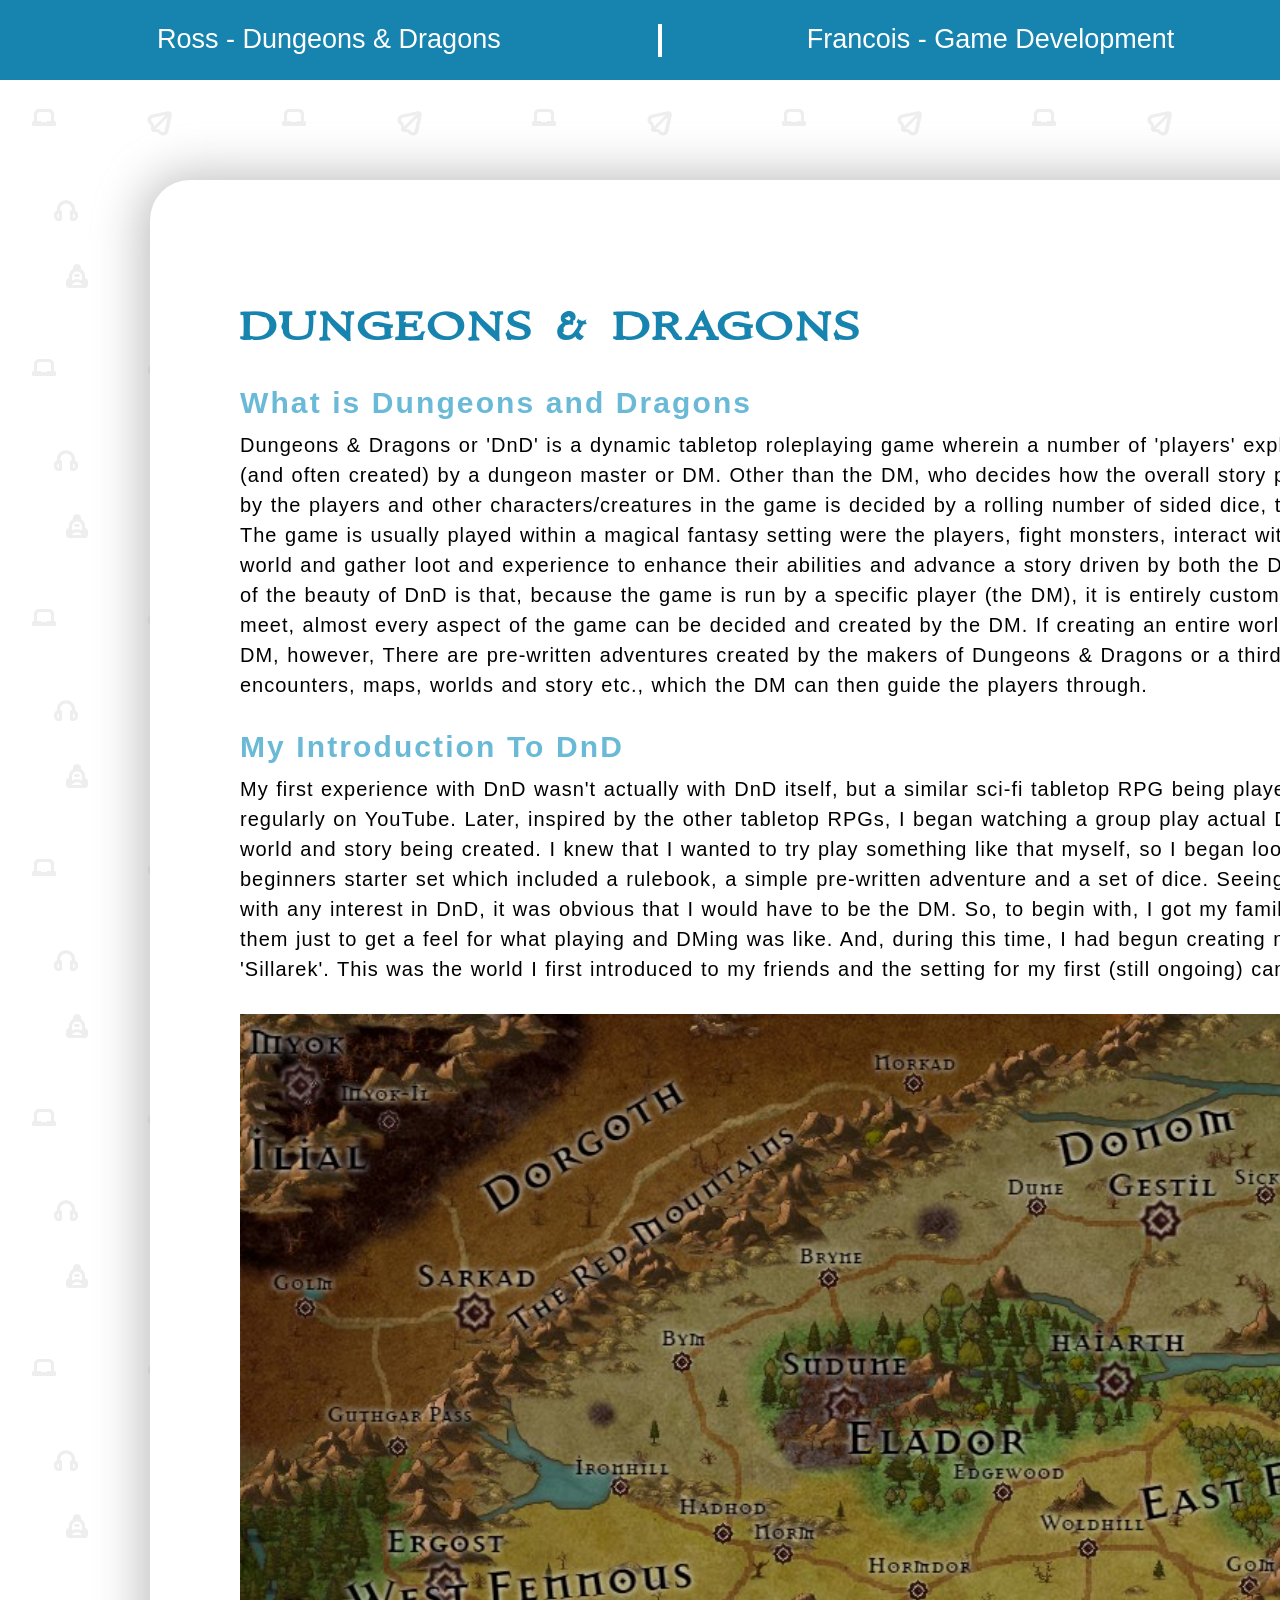
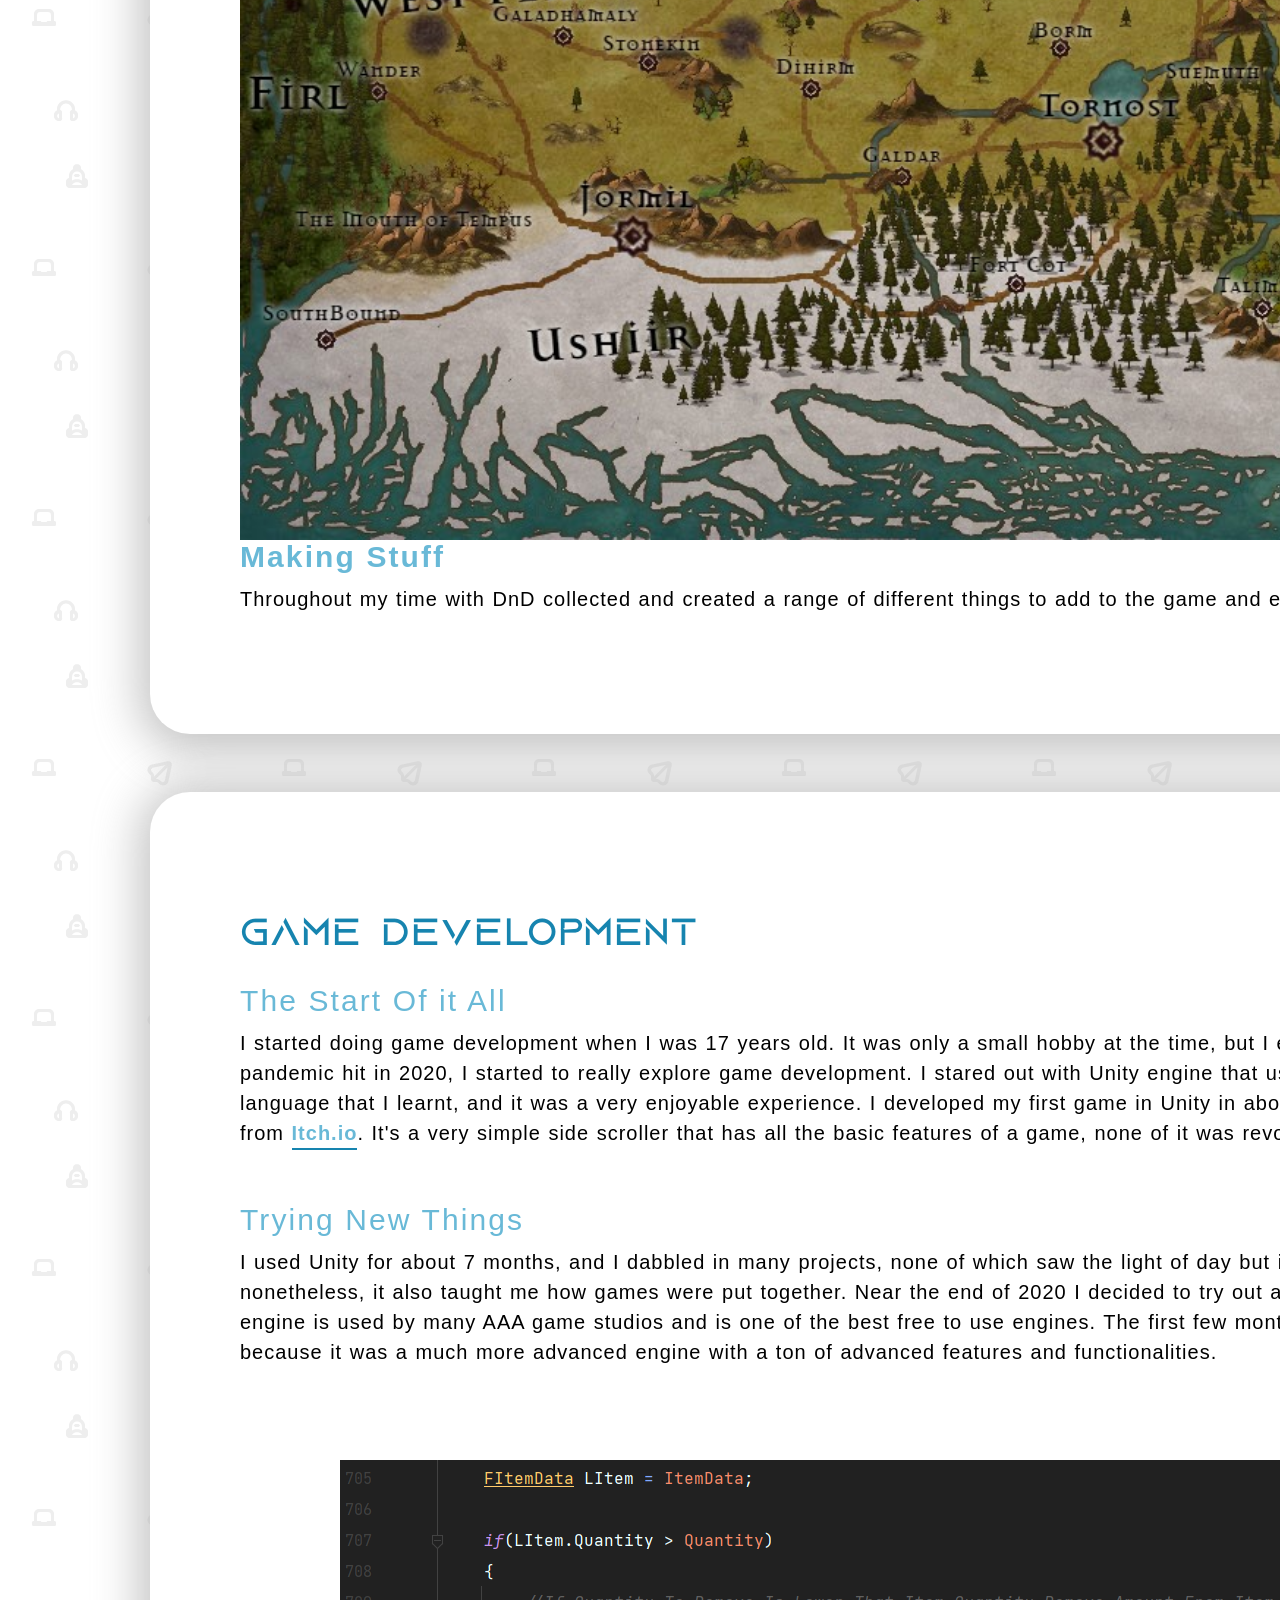
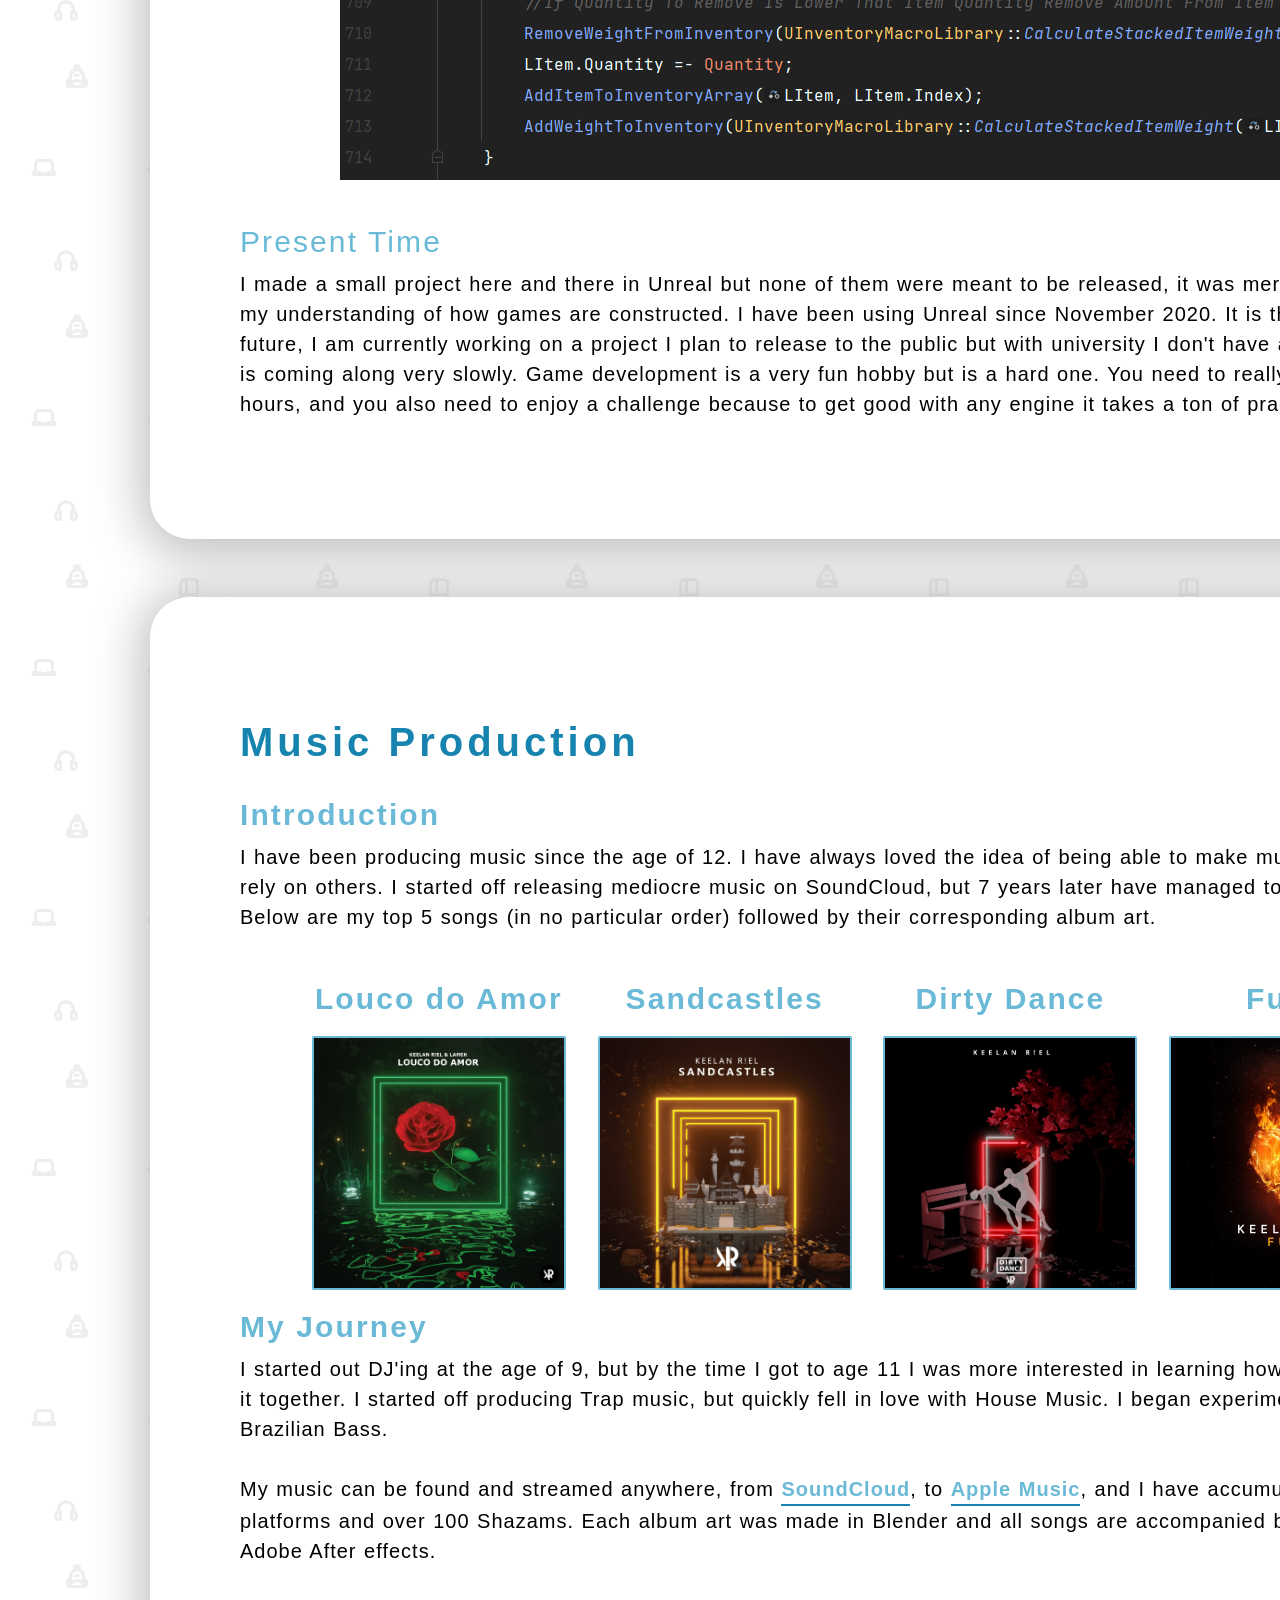
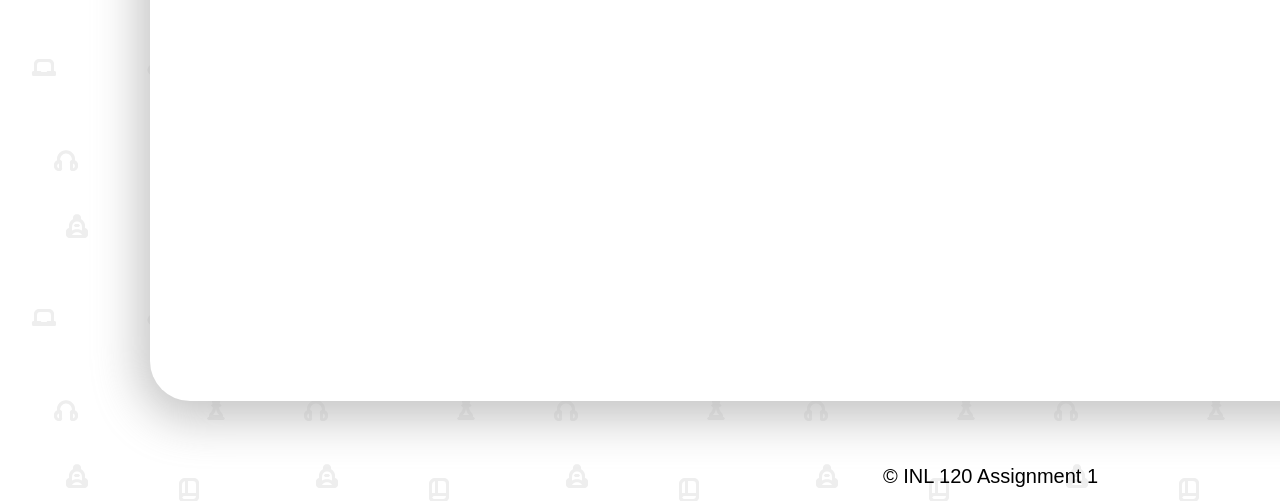
==== Assignement1/index.html @ 8ba4c822 "2021/09/15 Keelan Updates" ====
<!DOCTYPE html>
<html lang="en">
    <head>
        <meta charset="UTF-8">
        <title> - Keelan Matthews u21549967 - Francois Smith u21649988 - Ross Tordiffe u21533572 - </title>
        <meta name="viewport" content="width=device-width, initial-scale=1">
    </head>
    <body>
        <header>
            <nav>
                <ul>
                    <li><a href="#dnd">Ross - Dungeons & Dragons</a></li>
                    <li><a href="#game-development">Francois - Game Development</a></li>
                    <li><a href="#music-production">Keelan - Music Production</a></li>
                </ul>
            </nav>
        </header>
        <main>


            <!--
            <p>Include</p>
            <ul>
                <li>Tables</li>
                <li>Colour</li>
                <li>Lists (both ordered and unordered)</li>
                <li>Headings (Different sizes)</li>
                <li>Paragraphs/ breaks and horizontal ruless</li>
                <li>Special characters</li>
                <li>Background</li>
                <li>Any other HTML that was covered (e.g. metatags)</li>
            </ul>

            -->


            <!-- Ross Hobby -->
            <section id="dnd">
                <h1>DUNGEONS & DRAGONS</h1>
                <h2 class="dnd_sub">What is Dungeons and Dragons</h2>
                <p>
                    Dungeons & Dragons or 'DnD' is a dynamic tabletop roleplaying game wherein a number of 'players'
                    explore, battle and interact with a world narrated (and often created) by a dungeon master or DM.
                    Other than the DM, who decides how the overall story progresses, every use of skill or action
                    made by the players and other characters/creatures in the game is decided by a rolling number
                    of sided dice, the most common being 20-sided AKA a D20. The game is usually played within a
                    magical fantasy setting were the players, fight monsters, interact with NPCs
                    (Non-Player Characters), explore the world and gather loot and experience to enhance their
                    abilities and advance a story driven by both the DM's Narration and the player's decisions.
                    Part of the beauty of DnD is that, because the game is run by a specific player (the DM), it is
                    entirely customisable. The setting, the NPCs the characters meet, almost every aspect of the game
                    can be decided and created by the DM. If creating an entire world and campaign setting is too
                    much for the DM, however, There are pre-written adventures created by the makers of
                    Dungeons & Dragons or a third-party which will include NPCs, monster encounters, maps, worlds
                    and story etc., which the DM can then guide the players through.
                </p>

                <h2 class="dnd_sub">My Introduction To DnD</h2>

                <p>
                    My first experience with DnD wasn't actually with DnD itself, but a similar sci-fi tabletop RPG
                    being played by a group of people I used to watch regularly on YouTube. Later, inspired by the
                    other tabletop RPGs, I began watching a group play actual DnD and quickly became immersed in the
                    world and story being created. I knew that I wanted to try play something like that myself, so I
                    began looking up the rules of how to play and bought a beginners starter set which included a
                    rulebook, a simple pre-written adventure and a set of dice. Seeing as I was the only person I
                    knew at the time with any interest in DnD, it was obvious that I would have to be the DM. So, to
                    begin with, I got my family together and ran the starter adventure with them just to get a feel
                    for what playing and DMing was like. And, during this time, I had begun creating my very own
                    'homebrew' world which I dubbed 'Sillarek'. This was the world I first introduced to my friends
                    and the setting for my first (still ongoing) campaign.
                </p>

                <img src="media/SillarekWorld.jpg" alt="A map of my DnD campaign setting 'Sillarek'"/>

                <h2 class="dnd_sub">Making Stuff</h2>
                <!-- NO -->
                <p>
                    Throughout my time with DnD collected and created a range of different things to add to the
                    game and enhance the general experience at the table...
                </p>
            </section>

            <hr/>

            <!-- Francois Hobby -->
            <section id="game-development">
                <h1>GAME DEVELOPMENT</h1>
                <h2 class="devSubHeading">The Start Of it All</h2>
                <p>
                    I started doing game development when I was 17 years old. It was only a small hobby at the time,
                    but I enjoyed it nonetheless. When the global pandemic hit in 2020, I started to really explore
                    game development. I stared out with Unity engine that uses C#, this was my first mainstream
                    coding language that I learnt, and it was a very enjoyable experience. I developed my first
                    game in Unity in about 3 weeks. The game can be downloaded
                    from <a href="https://starsoft-studios.itch.io/emberlast">Itch.io</a>.
                    It's a very simple side scroller that has all the basic features of a game, none of it was
                    revolutionary, but it was still my game.
                </p>

                <br/>

                <h2 class="devSubHeading">Trying New Things</h2>
                <p>
                    I used Unity for about 7 months, and I dabbled in many projects, none of which saw the light of
                    day but it was an amazing learning experience nonetheless, it also taught me how games were put
                    together. Near the end of 2020 I decided to try out another game engine, Unreal Engine. This
                    engine is used by many AAA game studios and is one of the best free to use engines. The first
                    few months of using Unreal was very daunting because it was a much more advanced engine with
                    a ton of advanced features and functionalities.
                </p>

                <br/>

                <div class="gameDevImg">
                    <img class="gameDevImg" src="media/CodeSnippet.PNG" alt="Snippet of code from my game">
                </div>

                <h2 class="devSubHeading">Present Time</h2>
                <p>
                    I made a small project here and there in Unreal but none of them were meant to be released, it
                    was merely to teach myself the engine and to expand my understanding of how games are constructed.
                    I have been using Unreal since November 2020. It is the engine I plan on using in the foreseeable
                    future, I am currently working on a project I plan to release to the public but with university
                    I don't have a lot of free time to work on it so development is coming along very slowly. Game
                    development is a very fun hobby but is a hard one. You need to really enjoy sitting in front of a
                    computer for long hours, and you also need to enjoy a challenge because to get good with any
                    engine it takes a ton of practice and trail and error.
                </p>
            </section>

            <hr/>

            <!-- Keelan Hobby -->
            <section id="music-production">
                <h1 >Music Production</h1>
                <h2>Introduction</h2>
                <p>
                    I have been producing music since the age of 12. I have always loved the idea of being able to
                    make music that sounds good to me and not have to rely on others. I started off releasing mediocre
                    music on SoundCloud, but 7 years later have managed to get my songs onto all streaming platforms.
                    Below are my top 5 songs (in no particular order) followed by their corresponding album art.
                </p>
                <ol class="flex" id="song-releases">
                    <li class="center">
                        <h2>Louco do Amor</h2>
                        <img src="media/LoucoDoAmor.png" alt="Louco do Amor song release"></li>
                    <li class="center">
                        <h2>Sandcastles</h2>
                        <img src="media/Sandcastles.png" alt="Sandcastles song release"></li>
                    <li class="center">
                        <h2>Dirty Dance</h2>
                        <img src="media/DirtyDance.png" alt="Dirty Dance song release"></li>
                    <li class="center">
                        <h2>Fuego</h2>
                        <img src="media/Feugo.png" alt="Feugo song release"></li>
                    <li class="center">
                        <h2>Never Hurt you</h2>
                        <img src="media/NeverHurtYou.png" alt="Never Hurt you song release"></li>
                </ol>
                <h2>My Journey</h2>
                <p>
                    I started out DJ'ing at the age of 9, but by the time I got to age 11 I was more interested in
                    learning how to make music itself, rather than just mixixng it together. I started off producing
                    Trap music, but quickly fell in love with House Music. I began experimenting with all kinds of
                    genres and settled on Brazilian Bass.<br><br><!--Page Breaks-->
                    My music can be found and streamed anywhere, from <a href="https://soundcloud.com/keelanriel" target="_blank">SoundCloud</a>,
                    to <a href="tinyurl.com/keelanrielapplemusic" target="_blank">Apple Music</a>, and I have accumulated
                    over 70 000 streams across all platforms and over 100 Shazams. Each album art was made in Blender
                    and all songs are accompanied by an audio visualiser on YouTube, made in Adobe After effects.
                </p>
                <div class="flex">
                    <iframe width="560" height="315" src="https://www.youtube.com/embed/aCytgeRjDxI" title="YouTube video player"
                            frameborder="0" allow="accelerometer; autoplay; clipboard-write; encrypted-media;
                            gyroscope; picture-in-picture" allowfullscreen></iframe>
                    <iframe width="560" height="315" src="https://www.youtube.com/embed/N4_FNvfTbDM" title="YouTube video player"
                            frameborder="0" allow="accelerometer; autoplay; clipboard-write; encrypted-media;
                            gyroscope; picture-in-picture" allowfullscreen></iframe>
                </div>
            </section>
        </main>
        <footer>
            &copy INL 120 Assignment 1 <!--Special character-->
        </footer>
    </body>
    <style>
        /*=====html=Default=====*/
        :root {
            --primary-color: #1684af;
            --lighter-color: #69b9d7;
        }
        html {
            font-size: 20px;
        }
        /*=====Fonts=====*/
        @font-face {
            font-family: Aquire;
            src: url("fonts/AquireLight.otf");
        }
        @font-face {
            font-family: Immortal;
            src: url("fonts/IMMORTAL.ttf");
        }

        /*====Text=Styling====*/
        html {
            font-family: Bahnschrift, sans-serif;
            font-weight: 300;
            scroll-behavior: smooth;
        }

        h1 {
            font-size: 2em;
            letter-spacing: 0.1em;
            color: var(--primary-color);
        }

        h2 {
            letter-spacing: 0.07em;
            margin:0;
            color: var(--lighter-color);
        }

        .dnd_sub {
            font-family: "High Tower Text", sans-serif;
        }

        .devSubHeading{
            font-family: "Microsoft PhagsPa", sans-serif;
            font-weight: 400;
        }

        p {
            letter-spacing: 0.05em;
            word-spacing: 0.05em;
            line-height: 1.5;
        }

        #game-development h1{
            font-family: Aquire, sans-serif;
        }

        #dnd h1{
            font-family: Immortal, sans-serif;
            font-weight: bold;
        }


        /*===Header=&=Nav===*/
        header{
            grid-column: 1/4;
            grid-row: 0/1;
            display: grid;
            align-items: center;
            background-color: var(--primary-color);
            z-index: 1;
        }

        header nav ul{
            display: flex;
            padding: 0;
        }

        header nav ul li{
            font-size: 1.35em;
            list-style: none;
            flex: 1;
            text-align: center;
            border-right:solid 2px white;
            border-left:solid 2px white;
        }


        header li:nth-child(1){
            border-left:none;
        }
        header li:nth-child(3){
            border-right:none;
        }

        header nav ul li a{
            text-decoration: none;
            color: white;
            font-weight: 400;
        }

        header nav ul li a:hover{
            color: white;
        }

        /*===Body=&=Main===*/
        body{
            display: grid;
            grid-template-columns: 150px auto 150px;
            grid-template-rows: 80px auto 50px;
            margin: 0;
            padding: 0;
            background-image: url("media/portfolio-background.png");
            background-repeat: repeat;
        }

        main{
            grid-column: 2/3;
            grid-row: 2/3;
            margin-top: 100px;
        }

        #song-releases img {
            width: 250px;
            margin-top: 20px;
            border: 2px solid var(--lighter-color);
            border-radius: 2px;
        }

        .gameDevImg{
            border-radius: 20px;
            padding: 20px 50px;
        }

        hr{
            height: 8px;
            margin: 0;
            border: none;
        }

        a {
            display: inline-block;
            color: var(--lighter-color);
            font-weight: bold;
            text-decoration: none;
            border-bottom: 2px solid var(--primary-color);
        }

        iframe {
            border-radius: 20px;
        }

        /*===Utility Classes===*/
        .flex {
            display: flex;
            justify-content: space-evenly;
        }

        .center {
            display: flex;
            flex-direction: column;
            align-items: center;
        }
        /*===Section===*/
        section {
            display: flex;
            flex-direction: column;
            padding:0 74px;
            background-color: white;
            border-radius: 40px;
            box-shadow: 2px 5px 46px 13px rgba(176,176,176,0.75);
            -webkit-box-shadow: 2px 5px 46px 13px rgba(176,176,176,0.75);
            -moz-box-shadow: 2px 5px 46px 13px rgba(176,176,176,0.75);
            margin-bottom: 50px;
            padding: 90px;
        }

        p {
            margin:0;
            padding:10px 0 30px 0;
        }

        /*===Footer===*/
        footer{
            grid-column: 1/4;
            grid-row: 3/4;
            display: flex;
            justify-content: center;
            align-items: center;
        }
    </style>
</html>
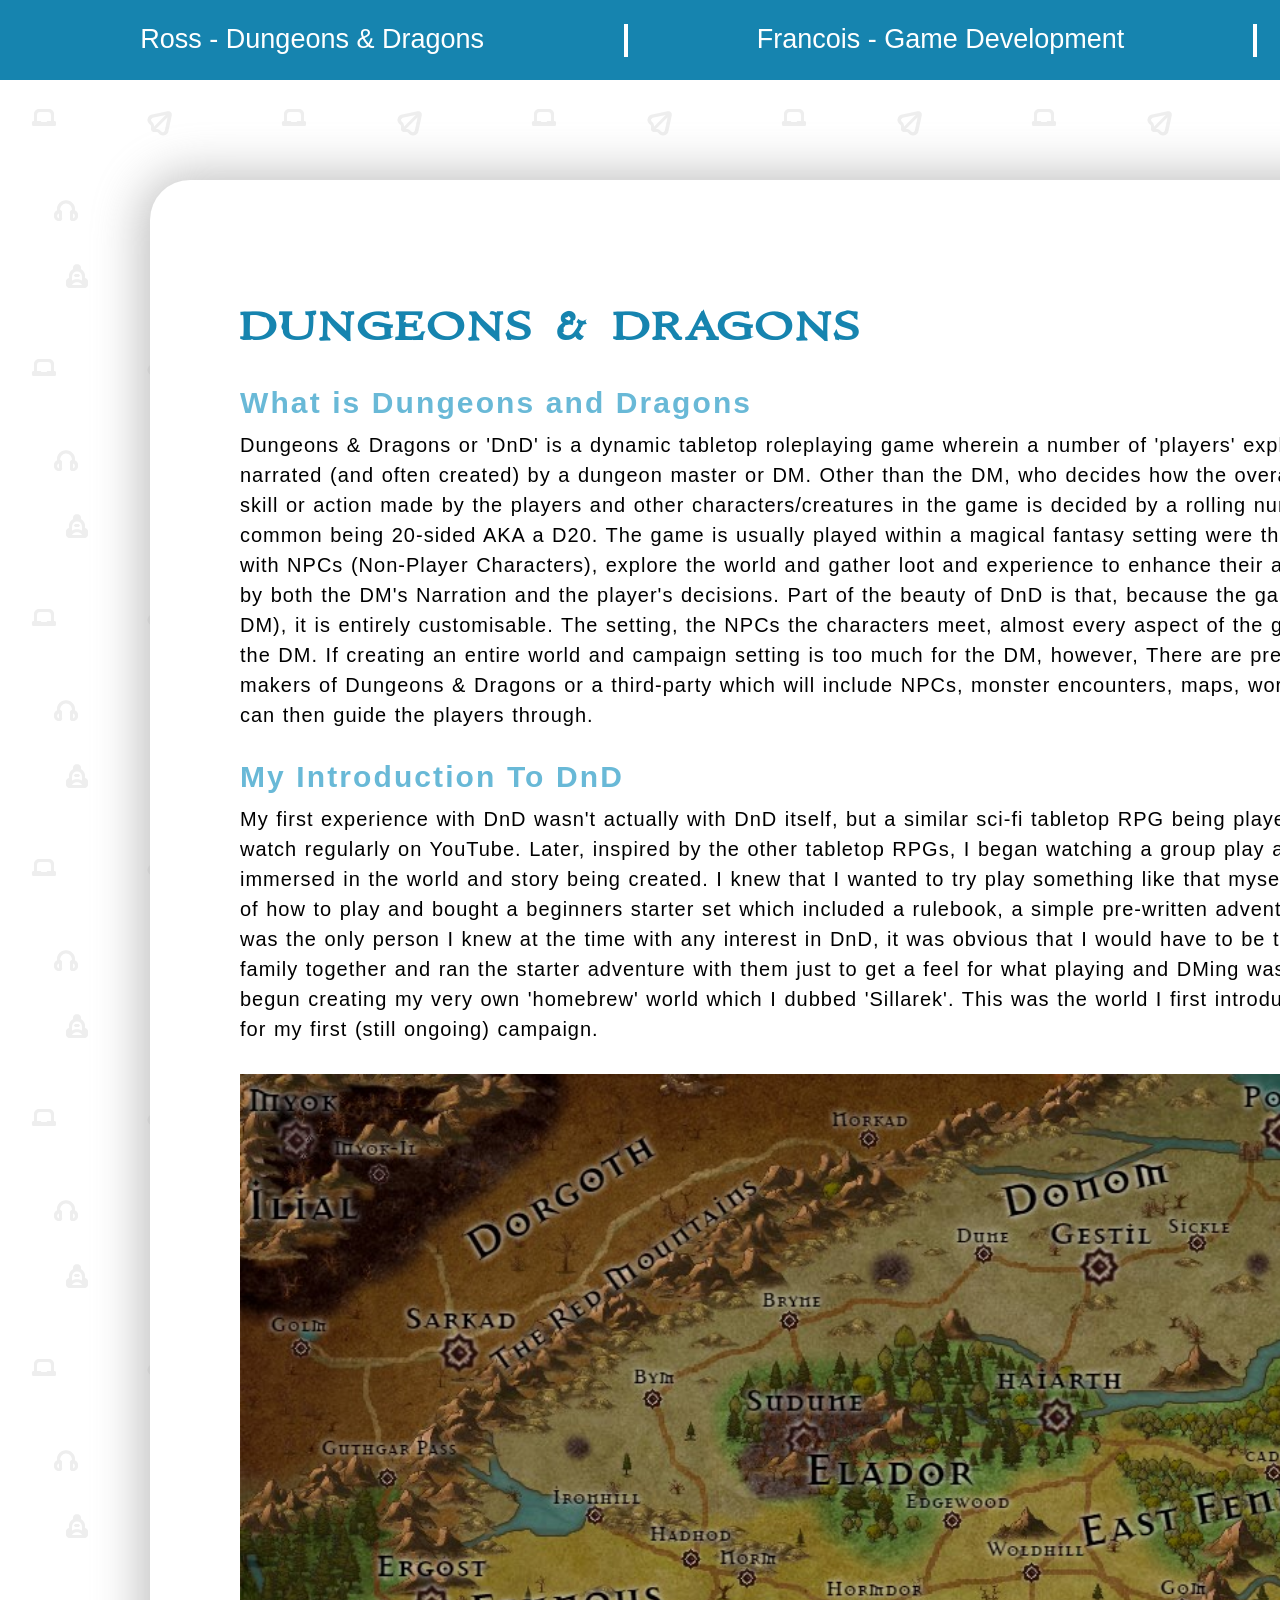
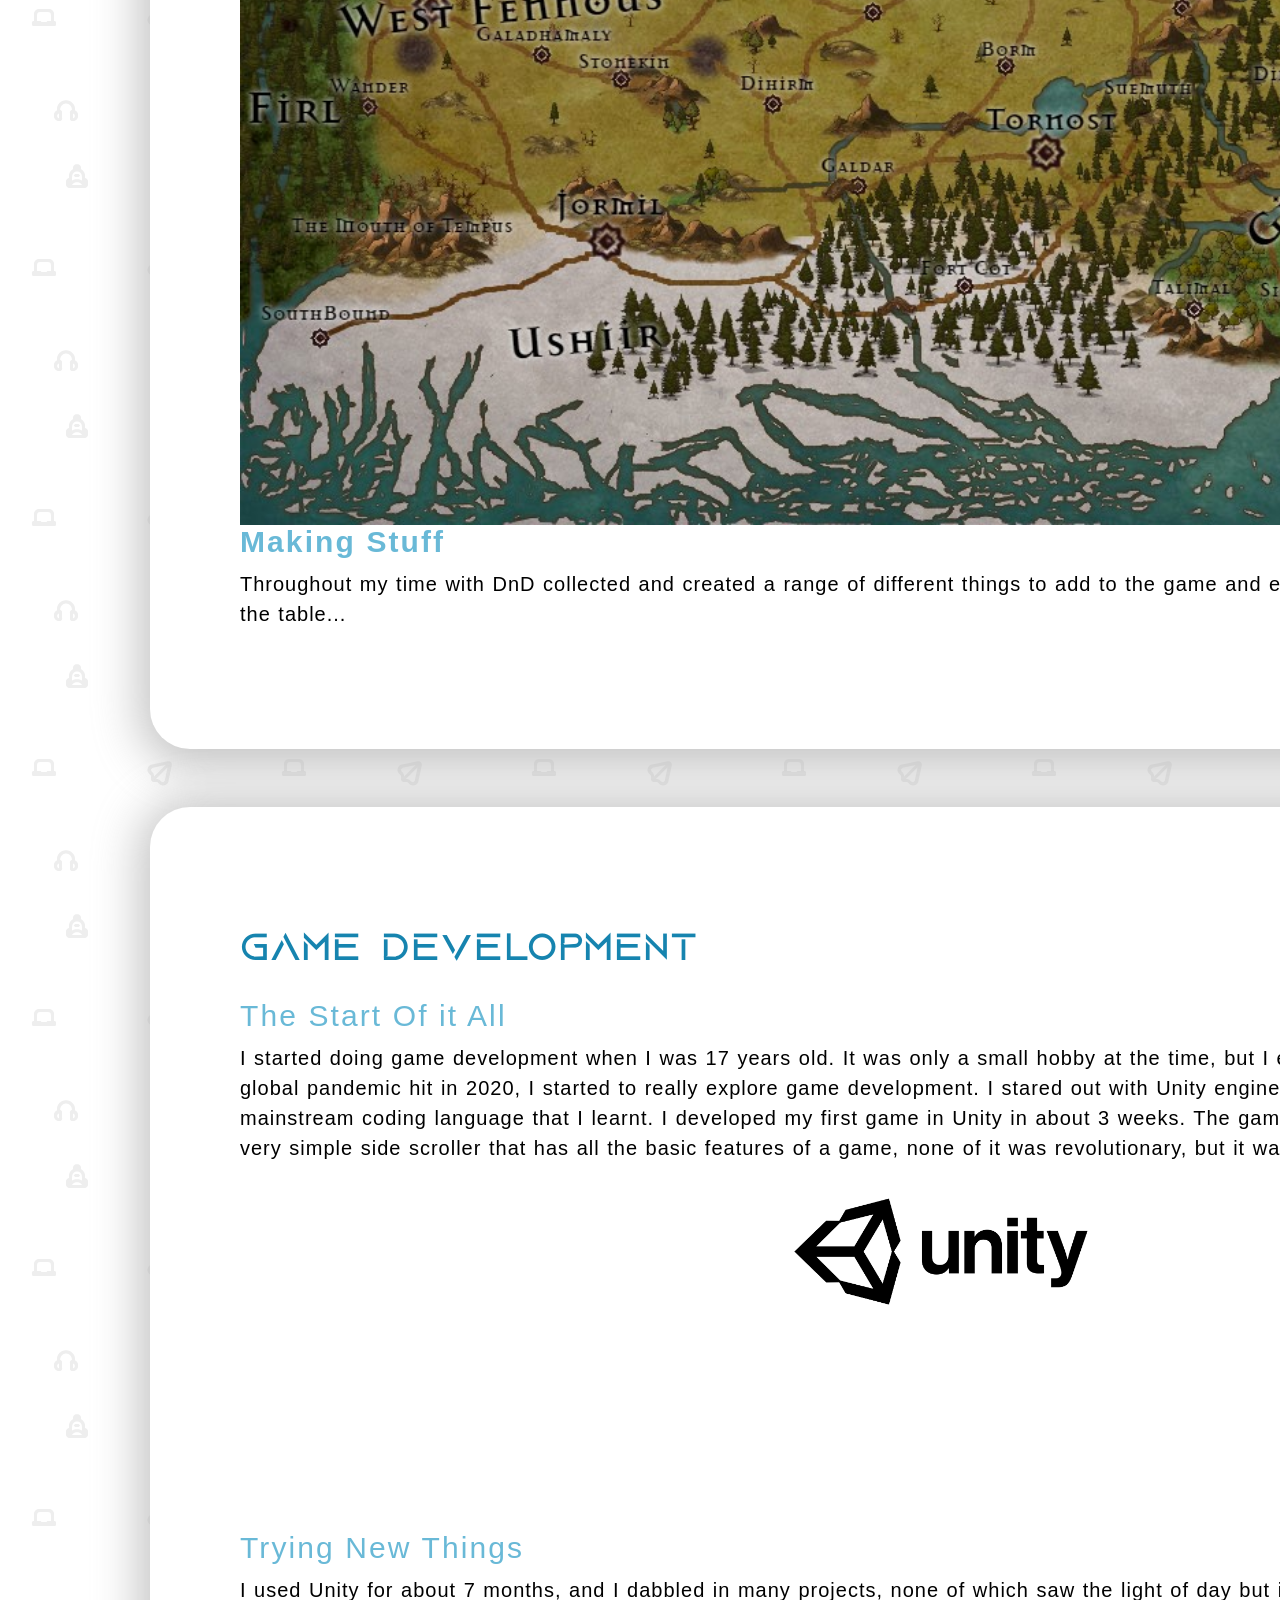
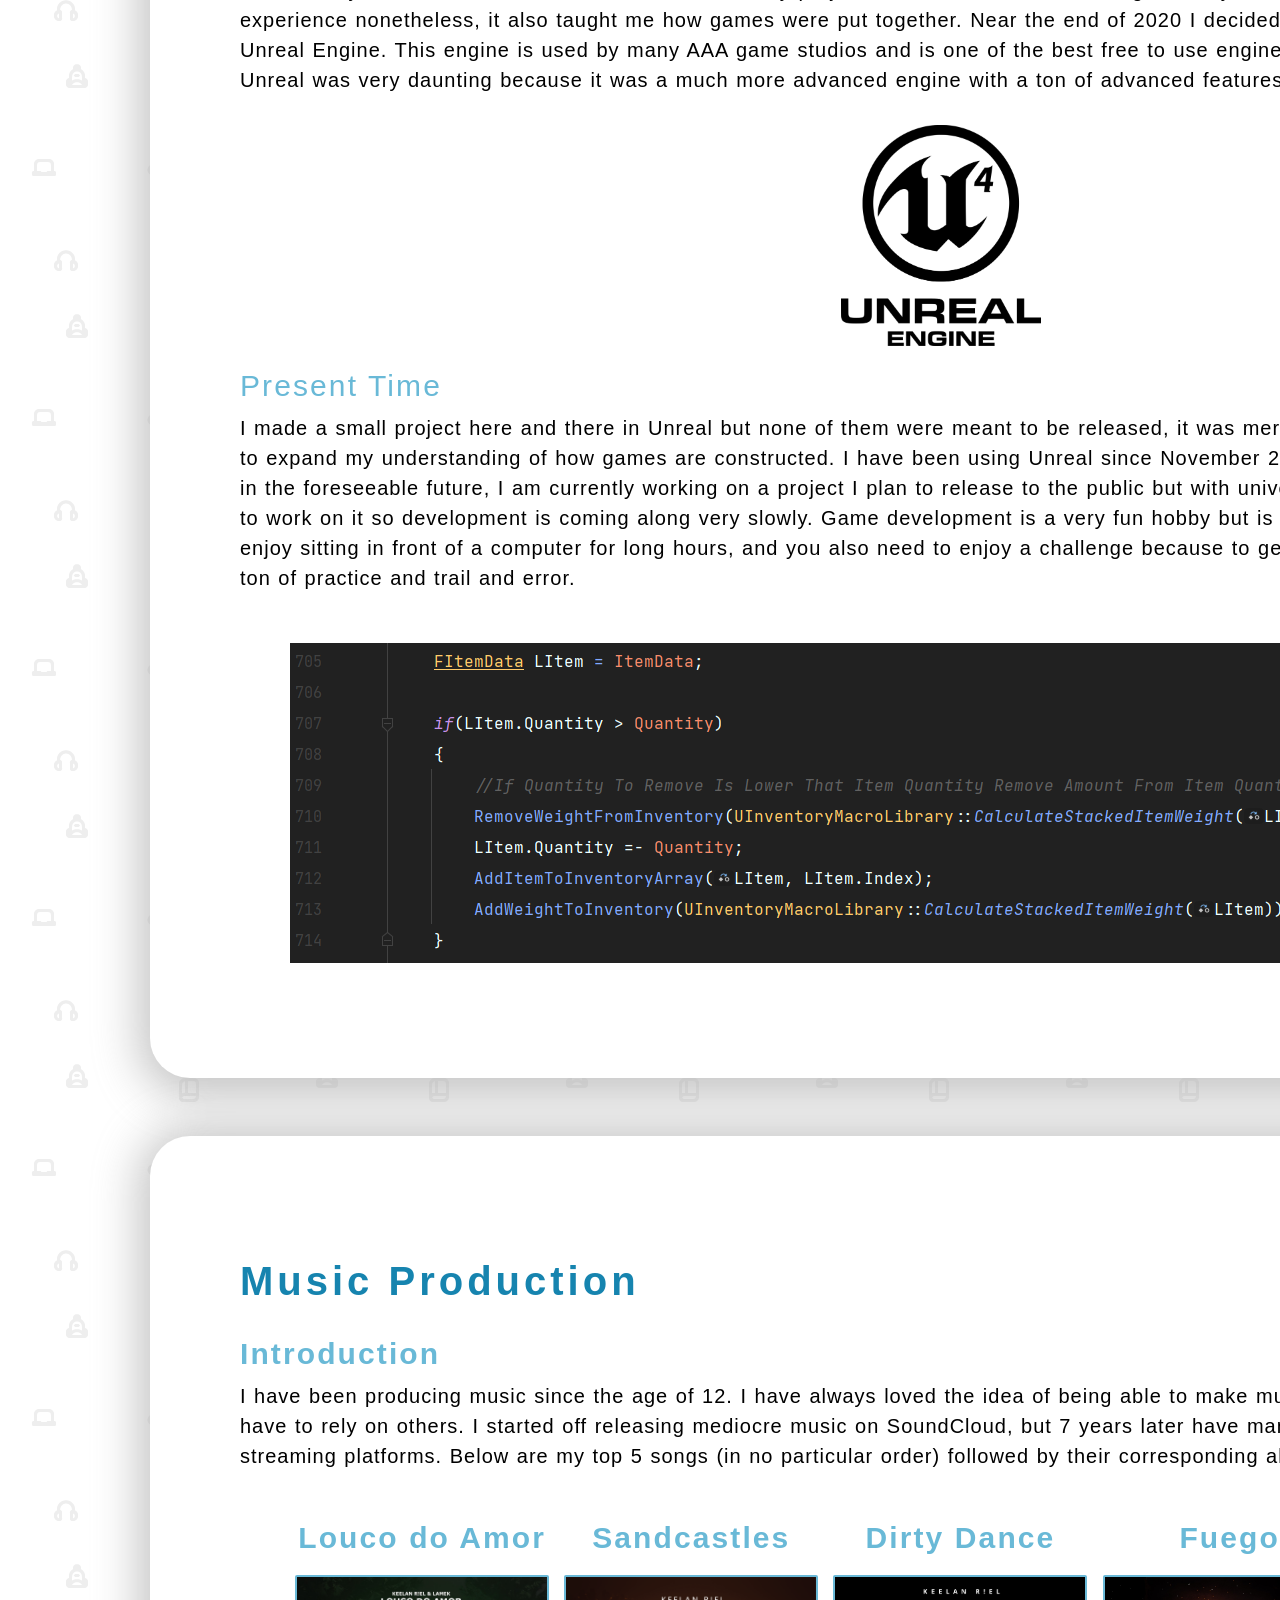
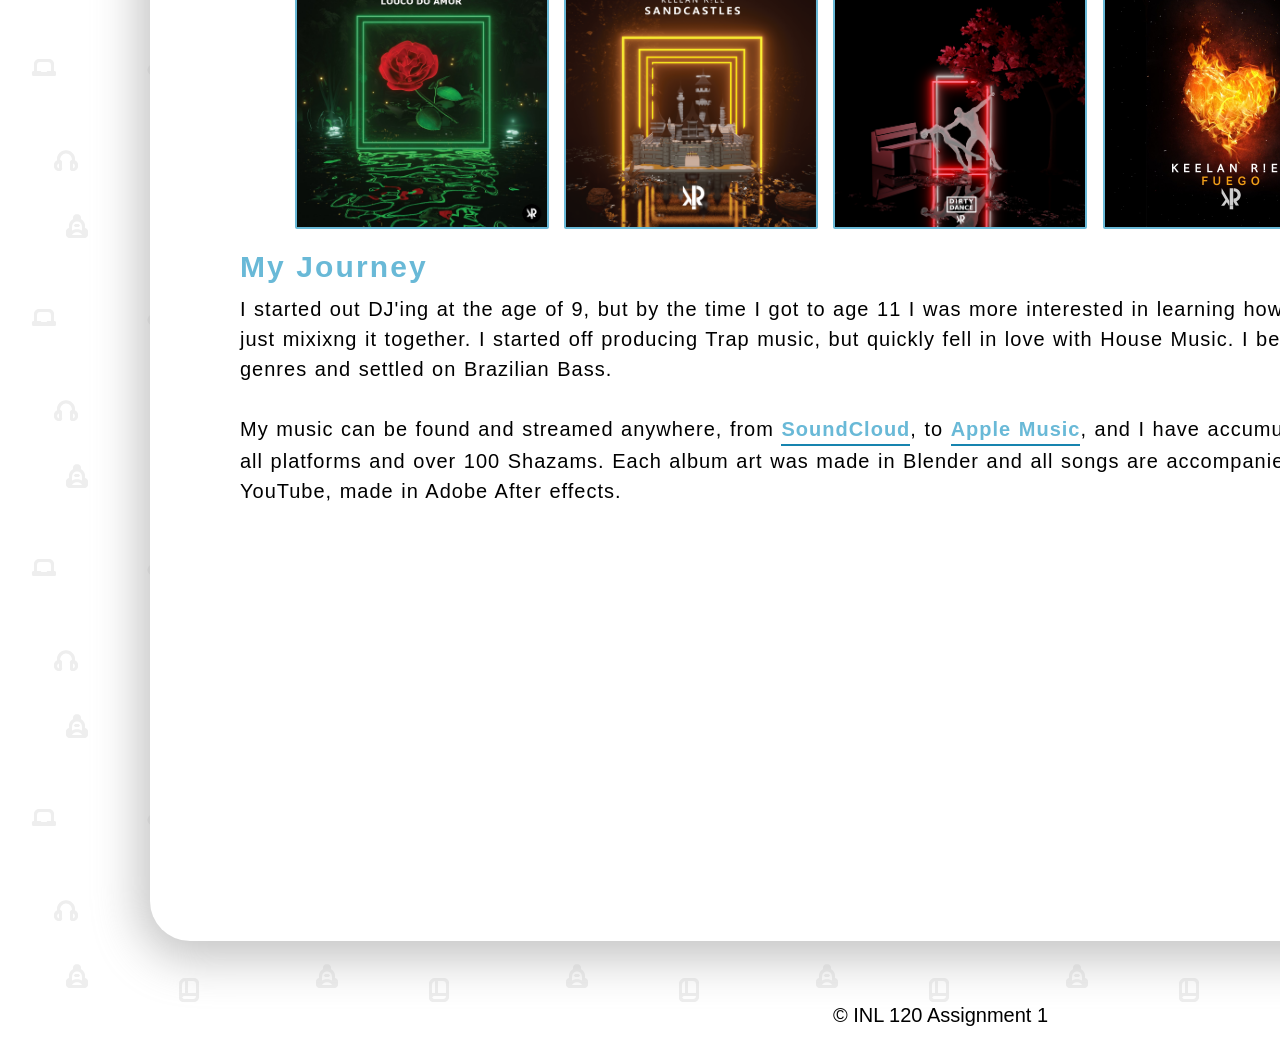
==== commit 04725bf4: "2021/09/15 Francois Updates" ====
--- a/Assignement1/index.html
+++ b/Assignement1/index.html
@@ -91,12 +91,19 @@
                     I started doing game development when I was 17 years old. It was only a small hobby at the time,
                     but I enjoyed it nonetheless. When the global pandemic hit in 2020, I started to really explore
                     game development. I stared out with Unity engine that uses C#, this was my first mainstream
-                    coding language that I learnt, and it was a very enjoyable experience. I developed my first
-                    game in Unity in about 3 weeks. The game can be downloaded
-                    from <a href="https://starsoft-studios.itch.io/emberlast">Itch.io</a>.
-                    It's a very simple side scroller that has all the basic features of a game, none of it was
-                    revolutionary, but it was still my game.
-                </p>
+                    coding language that I learnt. I developed my first game in Unity in about 3 weeks. The game can
+                    be downloaded below. It's a very simple side scroller that has all the basic features of a game,
+                    none of it was revolutionary, but it was still my game.
+                </p>
+
+                <img  id="UnityImage" src="media/UnityLogo.png" alt="Unity Logo">
+
+                <div class="center">
+                    <iframe id="GameLink" src="https://itch.io/embed/594032?linkback=true&amp;border_width=5&amp;
+                        link_color=1684af&amp;border_color=3d3d3d" width="560" height="175" frameborder="0">
+                        <a href="https://starsoft-studios.itch.io/emberlast">EmberLast by StarSoft Studios</a>
+                    </iframe>
+                </div>
 
                 <br/>
 
@@ -110,11 +117,9 @@
                     a ton of advanced features and functionalities.
                 </p>
 
+                <img  id="UnrealImage" src="media/UnrealLogo.png" alt="Unreal Logo">
+
                 <br/>
-
-                <div class="gameDevImg">
-                    <img class="gameDevImg" src="media/CodeSnippet.PNG" alt="Snippet of code from my game">
-                </div>
 
                 <h2 class="devSubHeading">Present Time</h2>
                 <p>
@@ -127,6 +132,10 @@
                     computer for long hours, and you also need to enjoy a challenge because to get good with any
                     engine it takes a ton of practice and trail and error.
                 </p>
+
+                <div class="gameDevImg">
+                    <img src="media/CodeSnippet.PNG" alt="Snippet of code from my game">
+                </div>
             </section>
 
             <hr/>
@@ -317,6 +326,16 @@
             padding: 20px 50px;
         }
 
+        #UnityImage{
+            width: 400px;
+            align-self: center;
+        }
+
+        #UnrealImage{
+            width: 200px;
+            align-self: center;
+        }
+
         hr{
             height: 8px;
             margin: 0;
@@ -333,6 +352,10 @@
 
         iframe {
             border-radius: 20px;
+        }
+
+        #GameLink{
+            border-radius: 0px;
         }
 
         /*===Utility Classes===*/
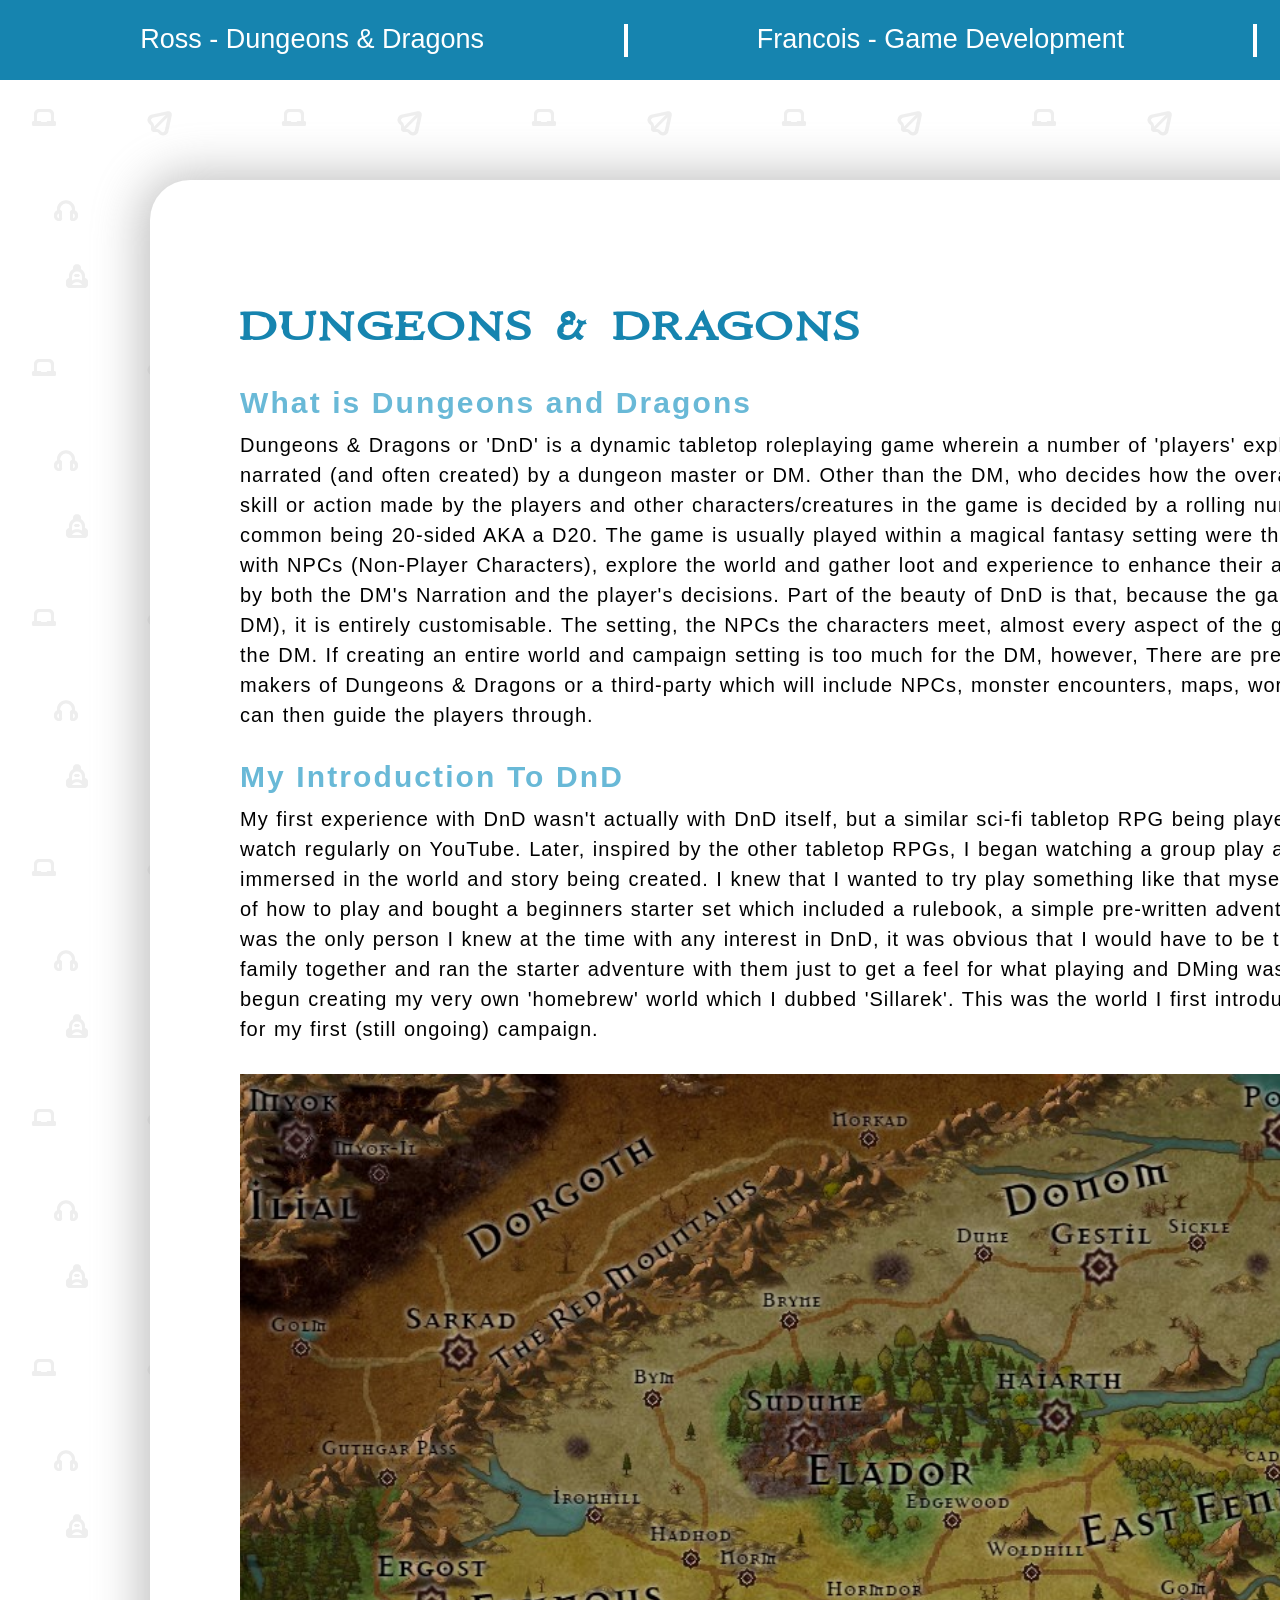
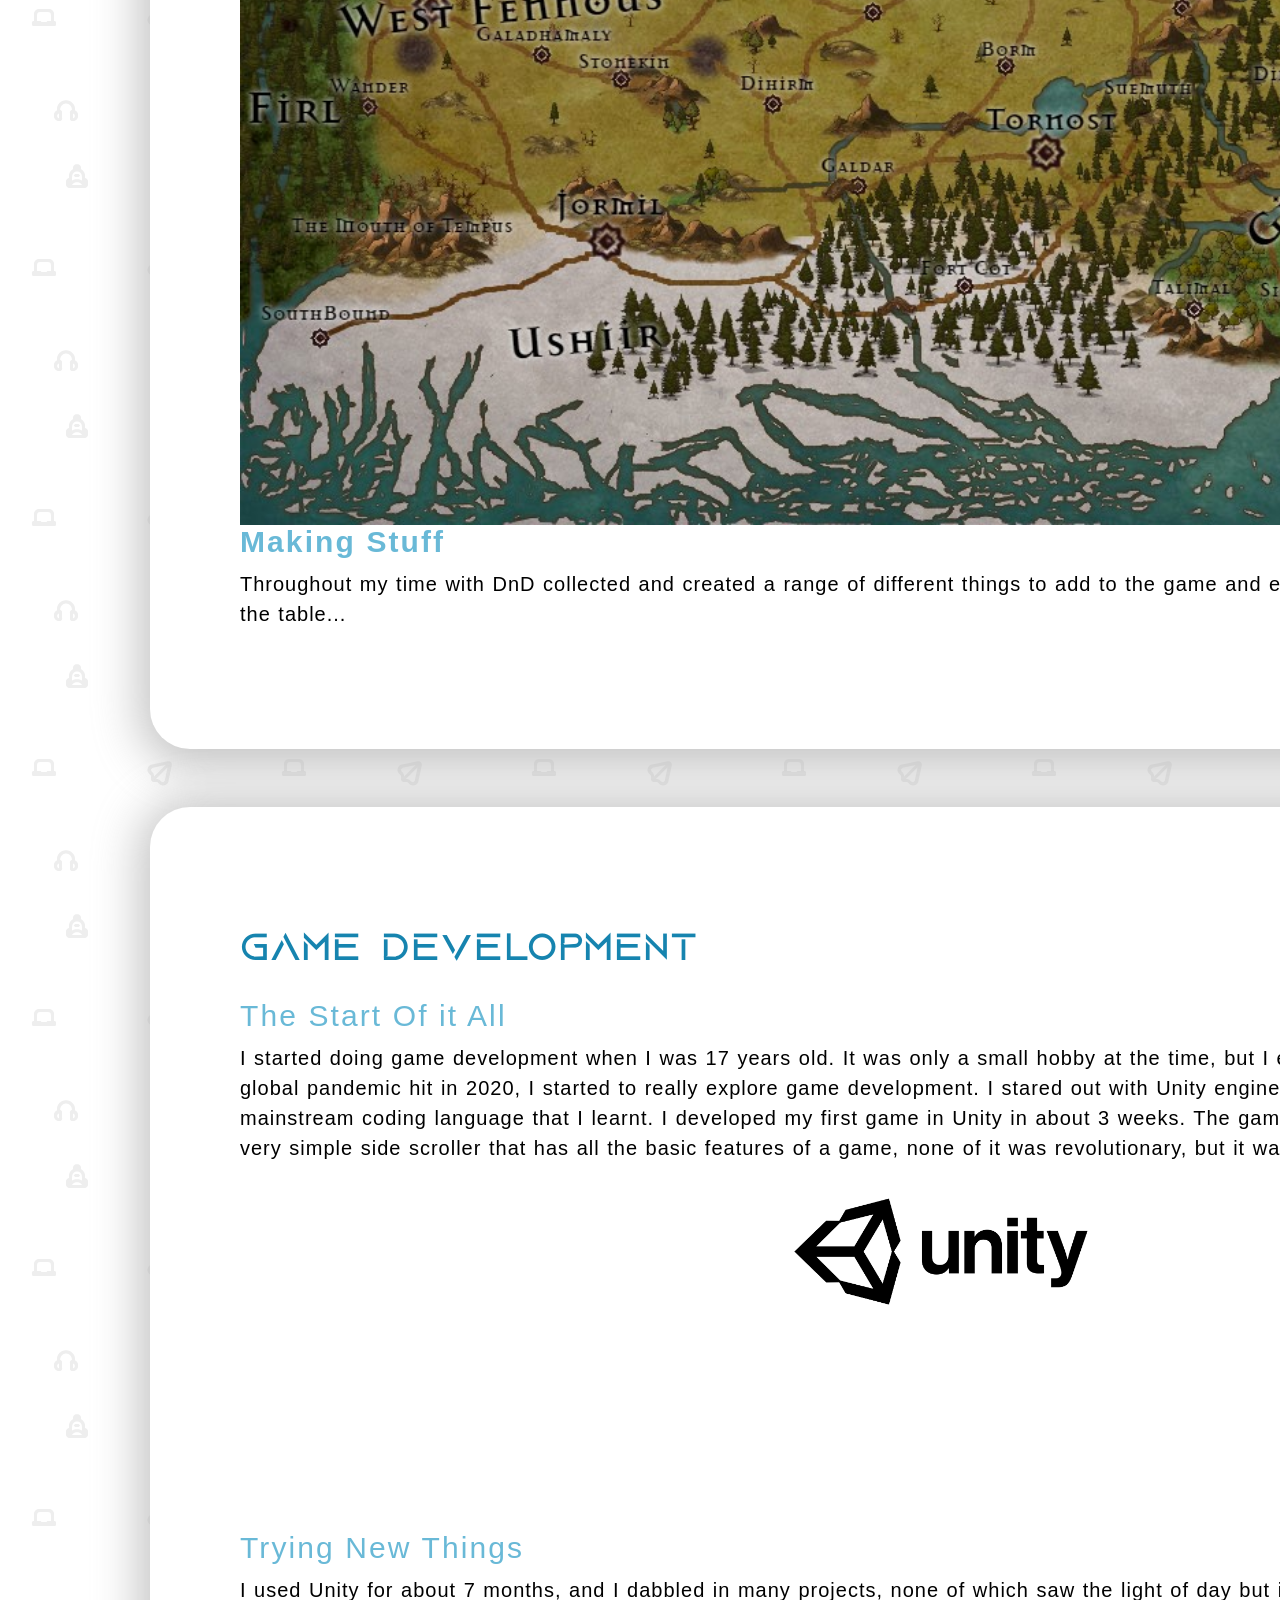
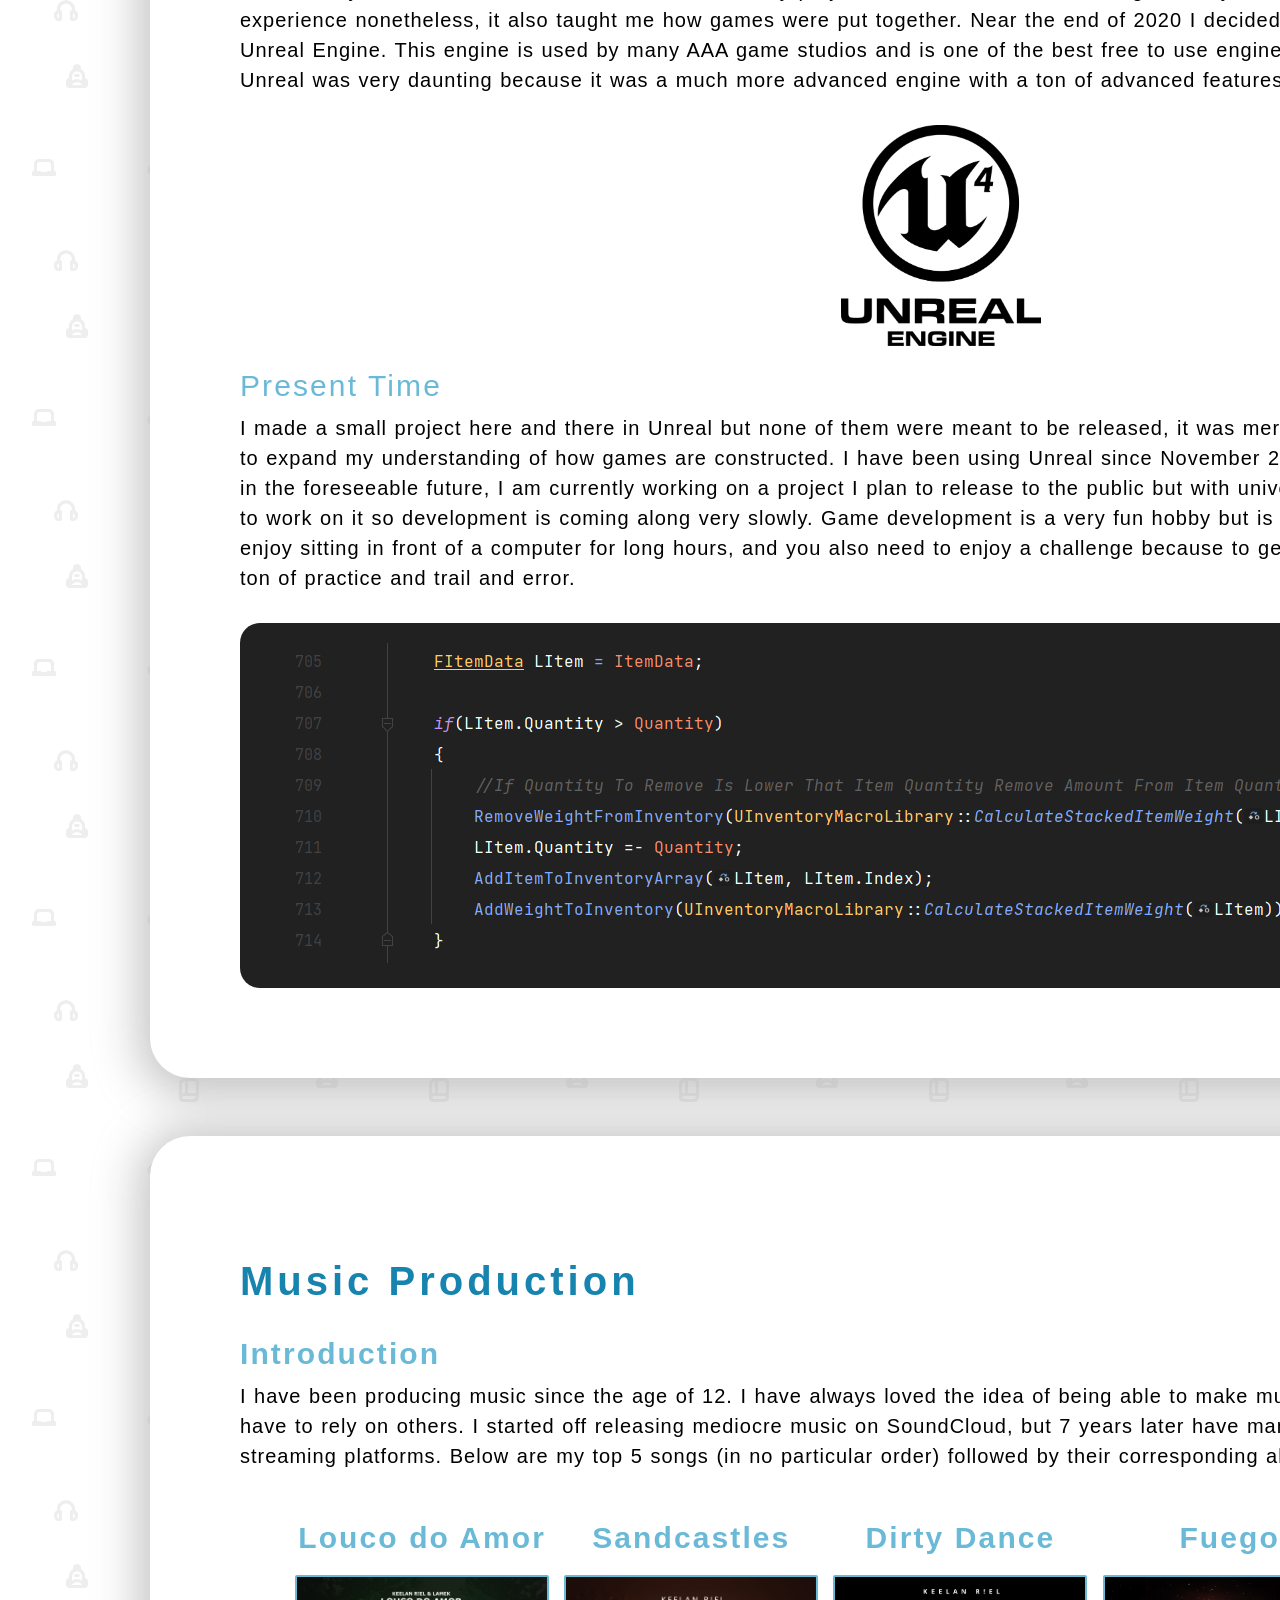
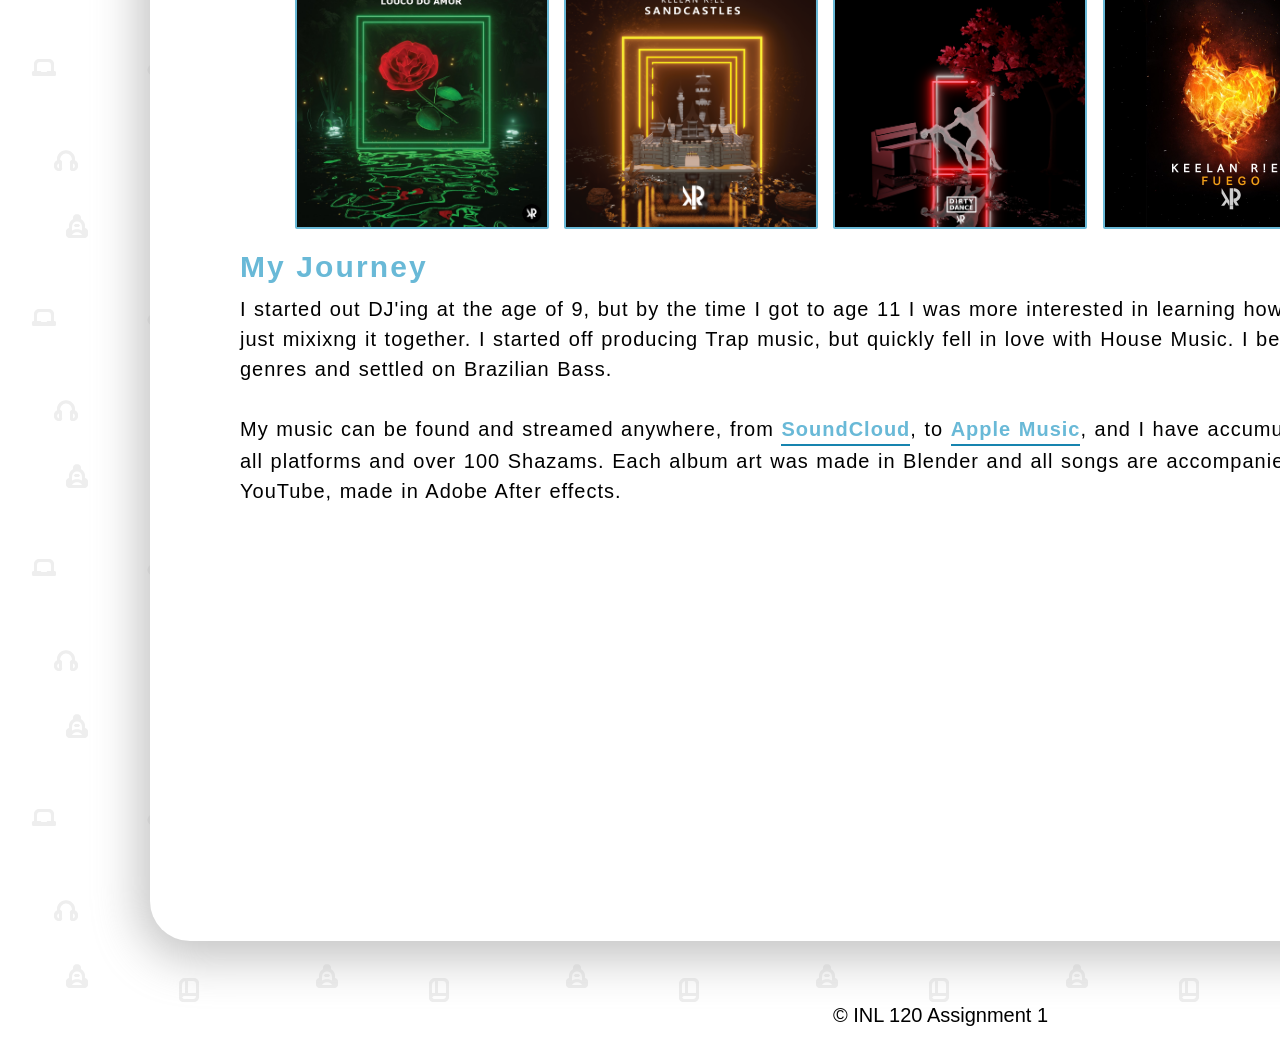
==== commit 70ed85da: "2021/09/15 Keelan Updates" ====
--- a/Assignement1/index.html
+++ b/Assignement1/index.html
@@ -150,6 +150,7 @@
                     music on SoundCloud, but 7 years later have managed to get my songs onto all streaming platforms.
                     Below are my top 5 songs (in no particular order) followed by their corresponding album art.
                 </p>
+                <!--Songs are ordered by most recent release to least recent release-->
                 <ol class="flex" id="song-releases">
                     <li class="center">
                         <h2>Louco do Amor</h2>
@@ -192,6 +193,7 @@
             &copy INL 120 Assignment 1 <!--Special character-->
         </footer>
     </body>
+    <!--CSS Styling-->
     <style>
         /*=====html=Default=====*/
         :root {
@@ -324,6 +326,7 @@
         .gameDevImg{
             border-radius: 20px;
             padding: 20px 50px;
+            background-color: #212121;
         }
 
         #UnityImage{
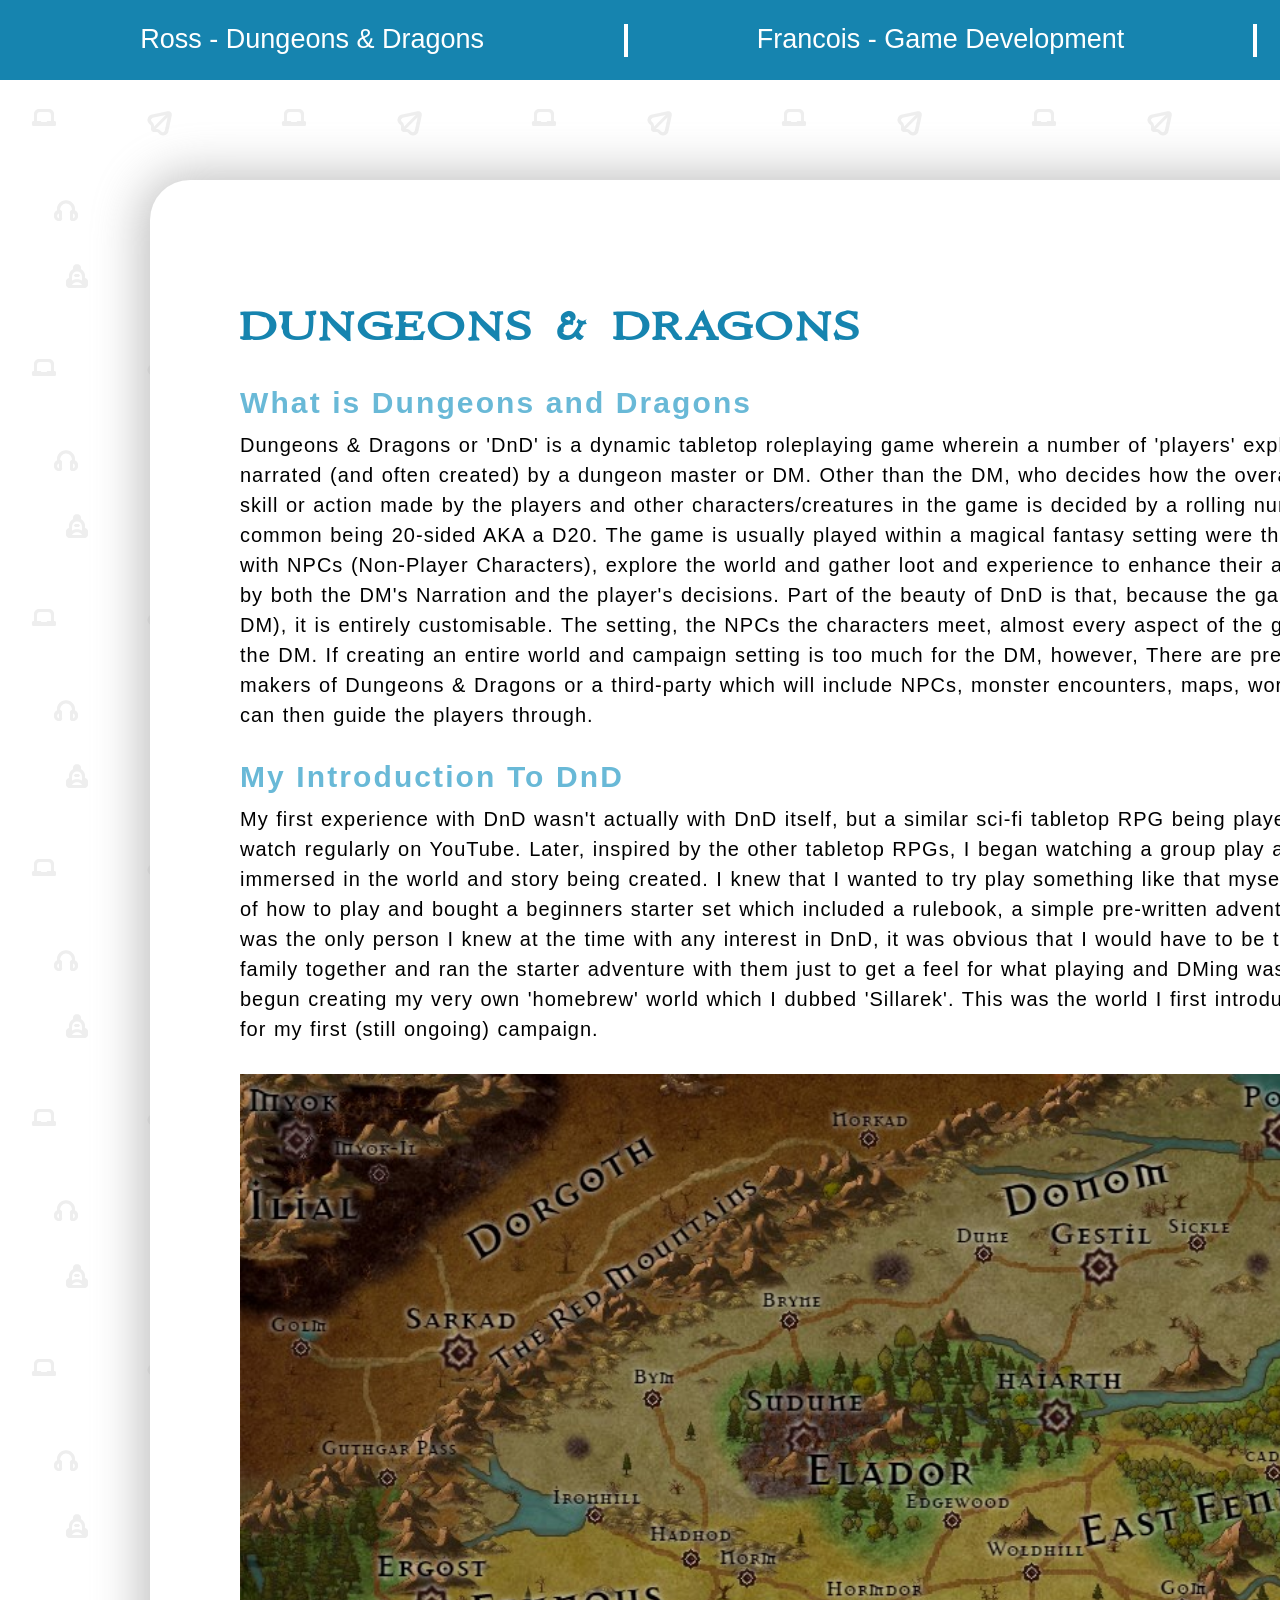
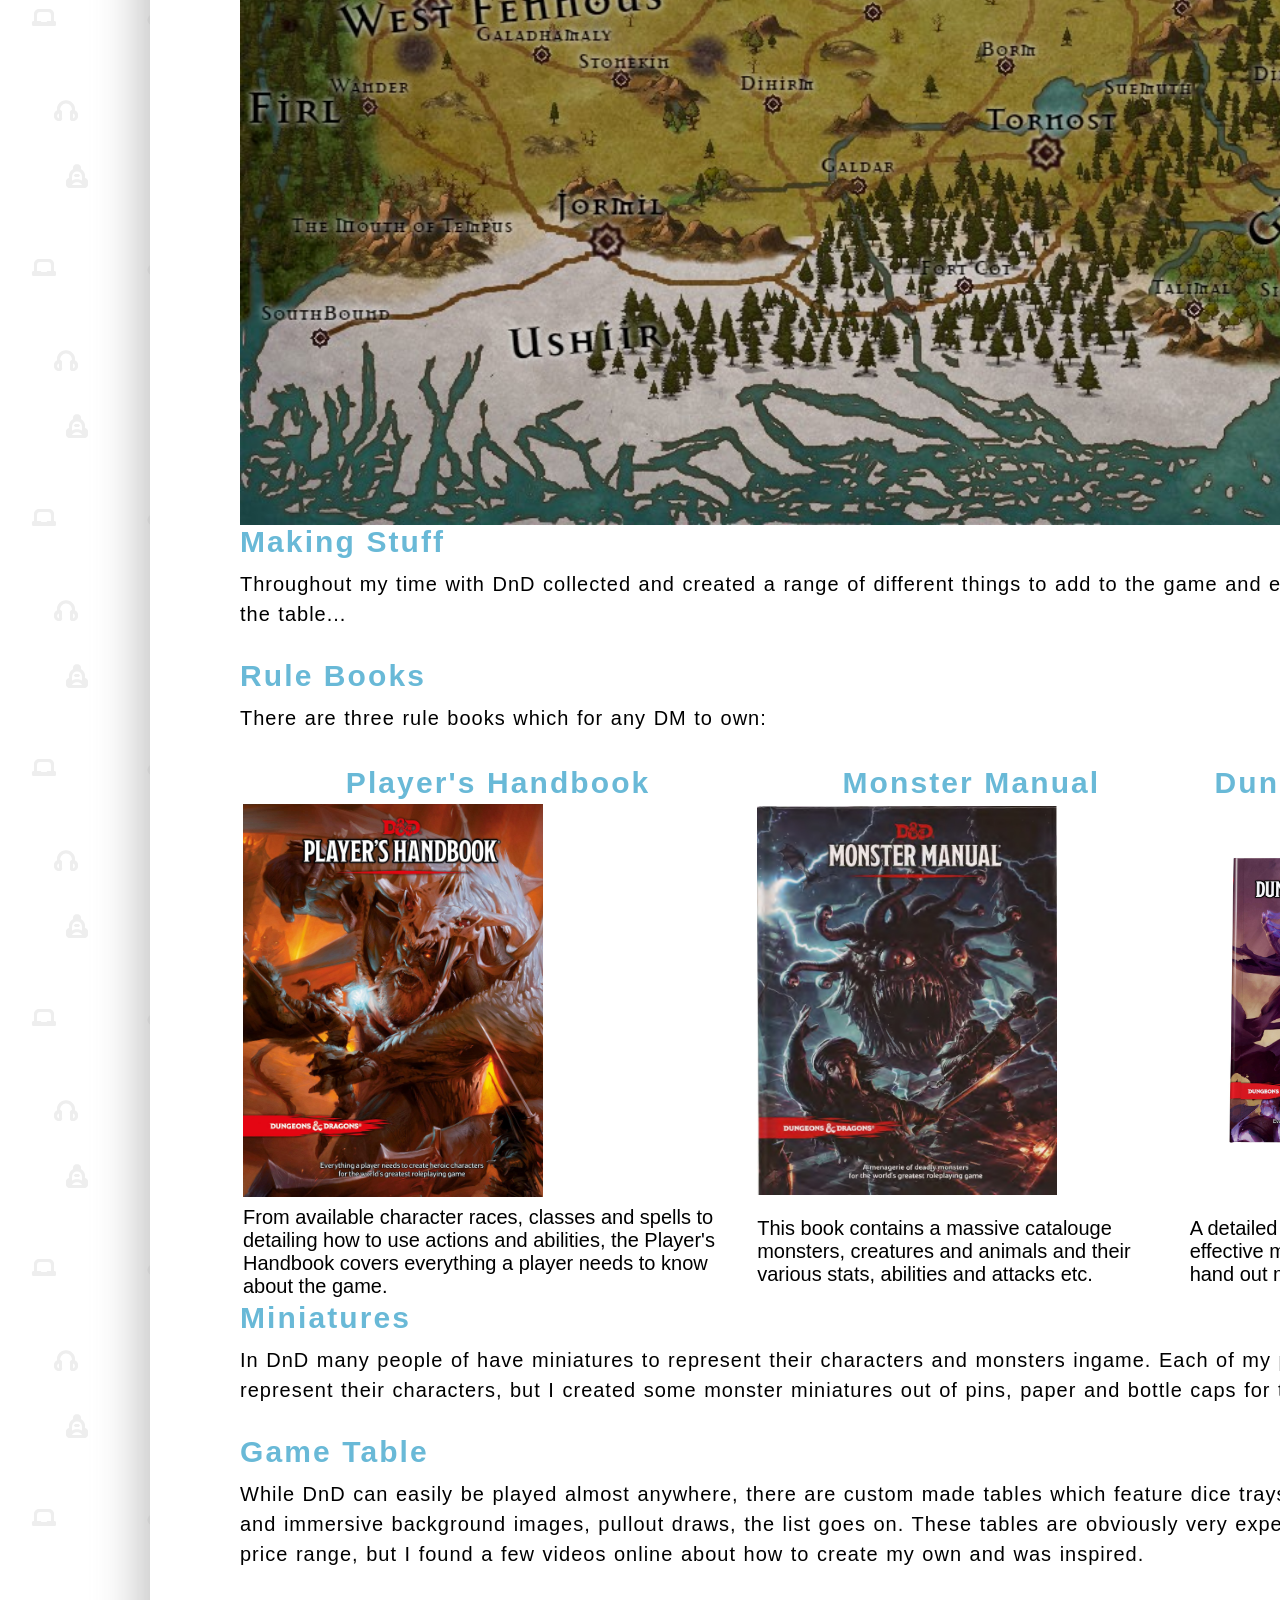
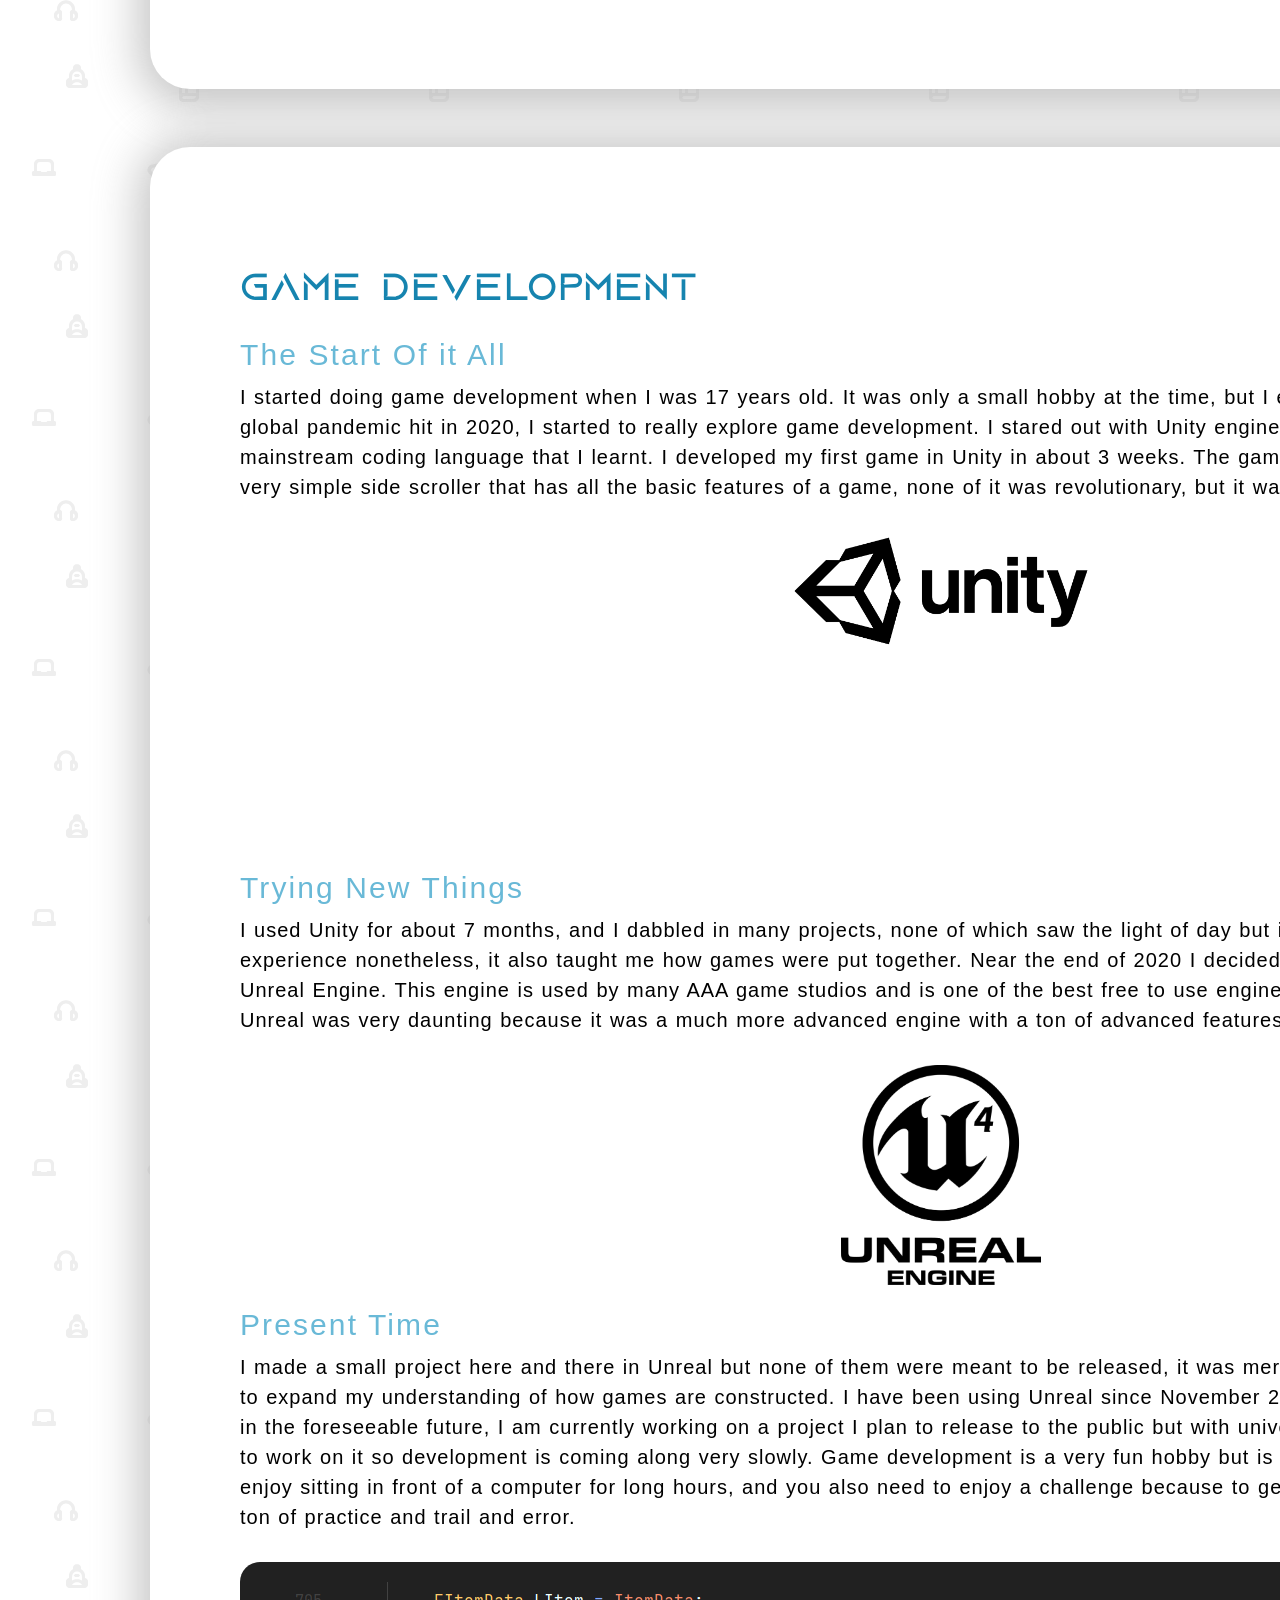
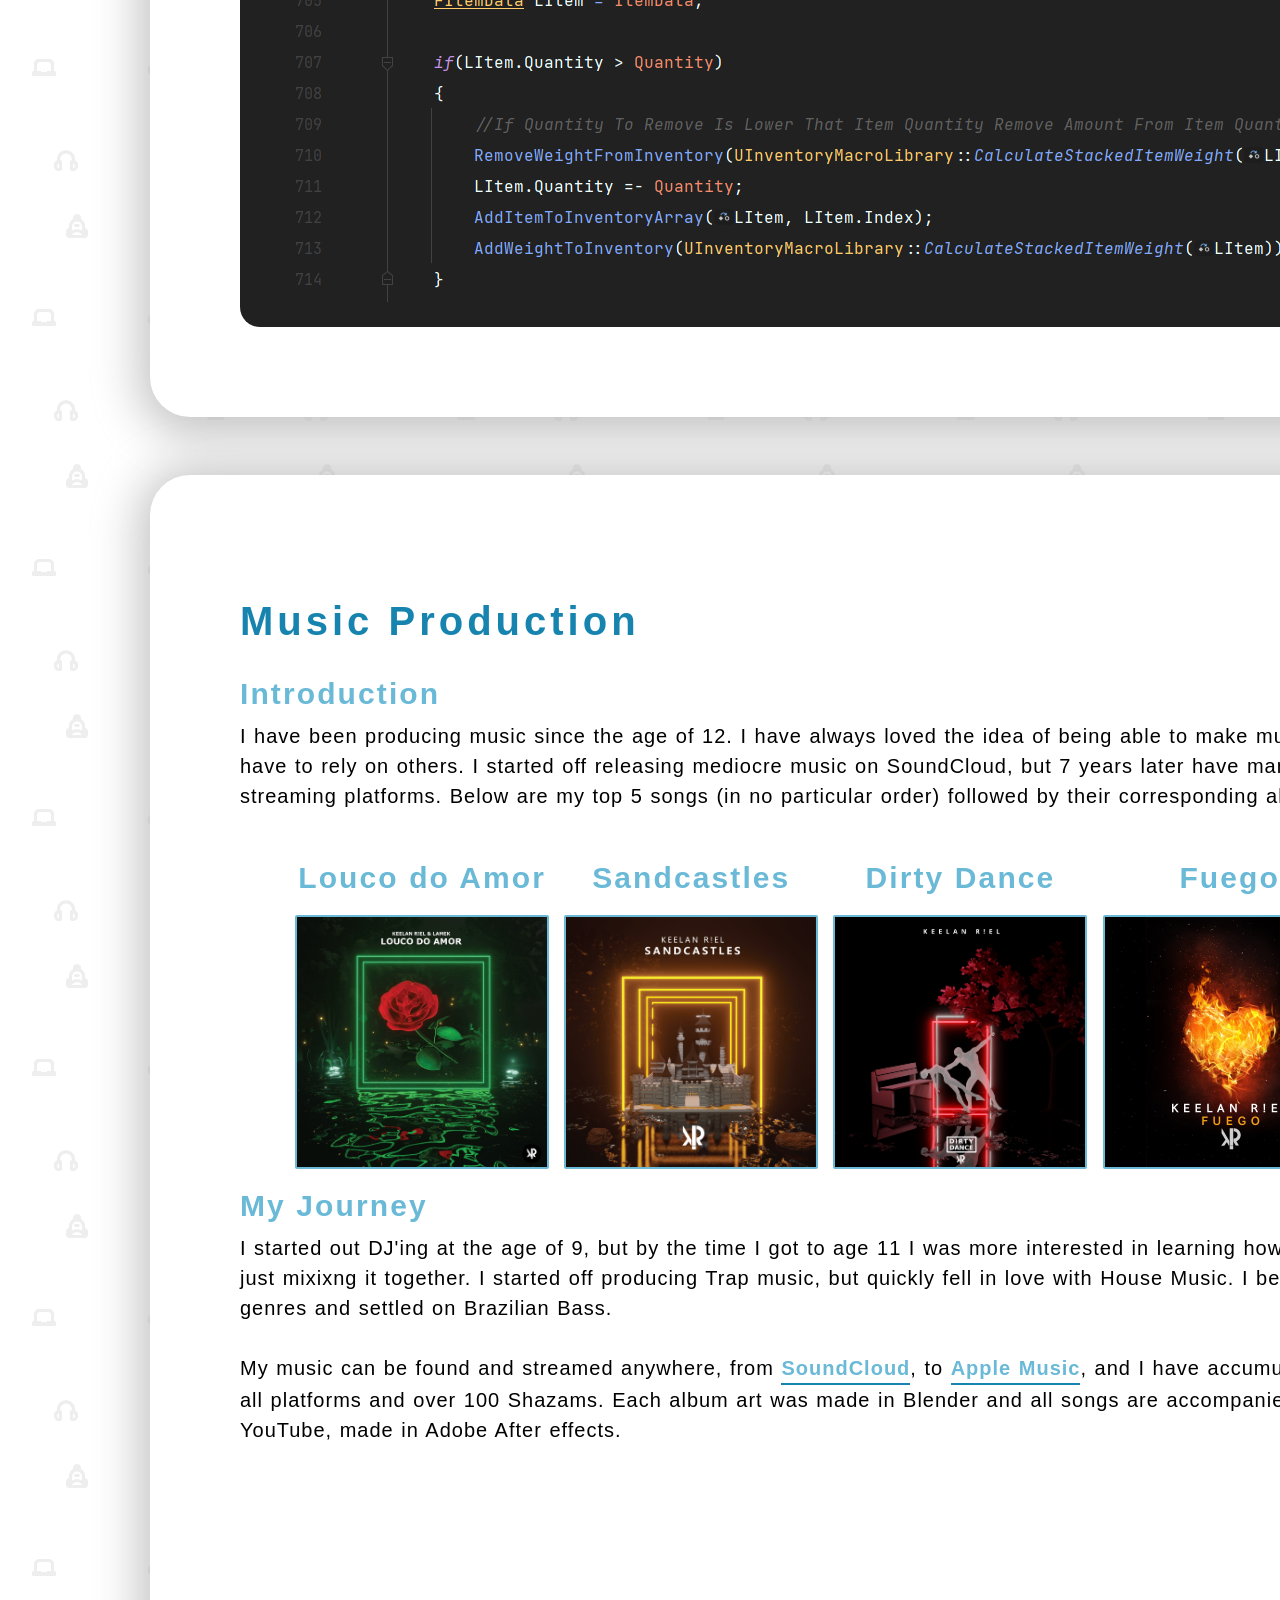
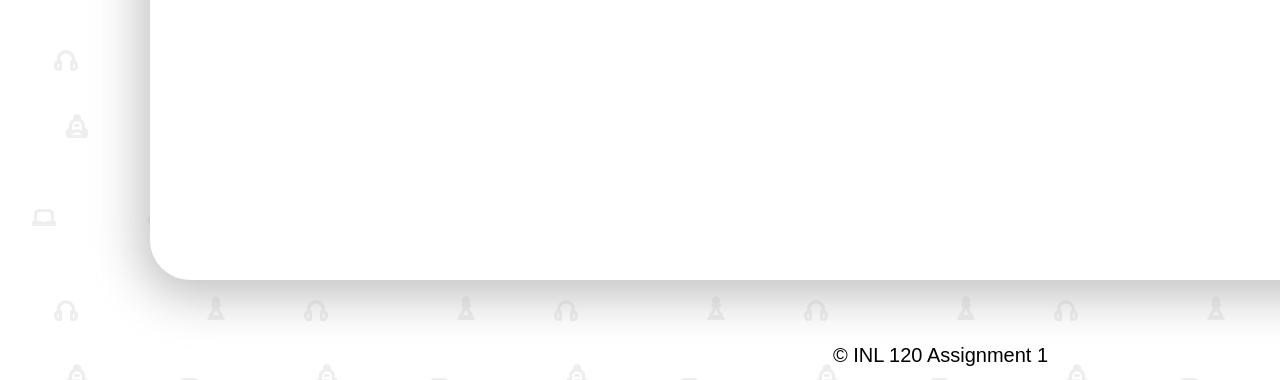
==== commit 1aafad39: "2021/09/14 Ross Updates" ====
--- a/Assignement1/index.html
+++ b/Assignement1/index.html
@@ -24,9 +24,6 @@
                 <li>Tables</li>
                 <li>Colour</li>
                 <li>Lists (both ordered and unordered)</li>
-                <li>Headings (Different sizes)</li>
-                <li>Paragraphs/ breaks and horizontal ruless</li>
-                <li>Special characters</li>
                 <li>Background</li>
                 <li>Any other HTML that was covered (e.g. metatags)</li>
             </ul>
@@ -78,6 +75,47 @@
                 <p>
                     Throughout my time with DnD collected and created a range of different things to add to the
                     game and enhance the general experience at the table...
+                </p>
+                <h2>Rule Books</h2>
+                <p>
+                    There are three rule books which for any DM to own:
+                </p>
+                <table id="book_table">
+                    <tr>
+                        <th><h2>Player's Handbook</h2></th>
+                        <th><h2>Monster Manual</h2></th>
+                        <th><h2>Dungeon Master's Guide</h2></th>
+                    </tr>
+                    <tr>
+                        <td><img src="media/PHB.png" width="300"></td>
+                        <td><img src="media/MM.png" width="300"></td>
+                        <td><img src="media/DMG.png" width="300"></td>
+                    </tr>
+                    <tr>
+                        <td>
+                            From available character races, classes and spells to detailing how to use actions and
+                            abilities, the Player's Handbook covers everything a player needs to know about the game.
+                        </td>
+                        <td>
+                            This book contains a massive catalouge monsters, creatures and animals and their various
+                            stats, abilities and attacks etc.
+                        </td>
+                        <td>A detailed guide for DM's on how to create effective monster encounters, voice
+                            various NPCs, hand out magical items, and much more.
+                        </td>
+                    </tr>
+                </table>
+                <h2>Miniatures</h2>
+                <p>
+                    In DnD many people of have miniatures to represent their characters and monsters ingame. Each of my players
+                    had a unique bottle cap to represent their characters, but I created some monster miniatures out of pins, paper
+                    and bottle caps for them to battle.
+                </p>
+                <h2>Game Table</h2>
+                <p>
+                    While DnD can easily be played almost anywhere, there are custom made tables which feature dice trays, built in screens for showing maps and
+                    immersive background images, pullout draws, the list goes on. These tables are obviously very expensive, and
+                    significantly out of my price range, but I found a few videos online about how to create my own and was inspired.
                 </p>
             </section>
 
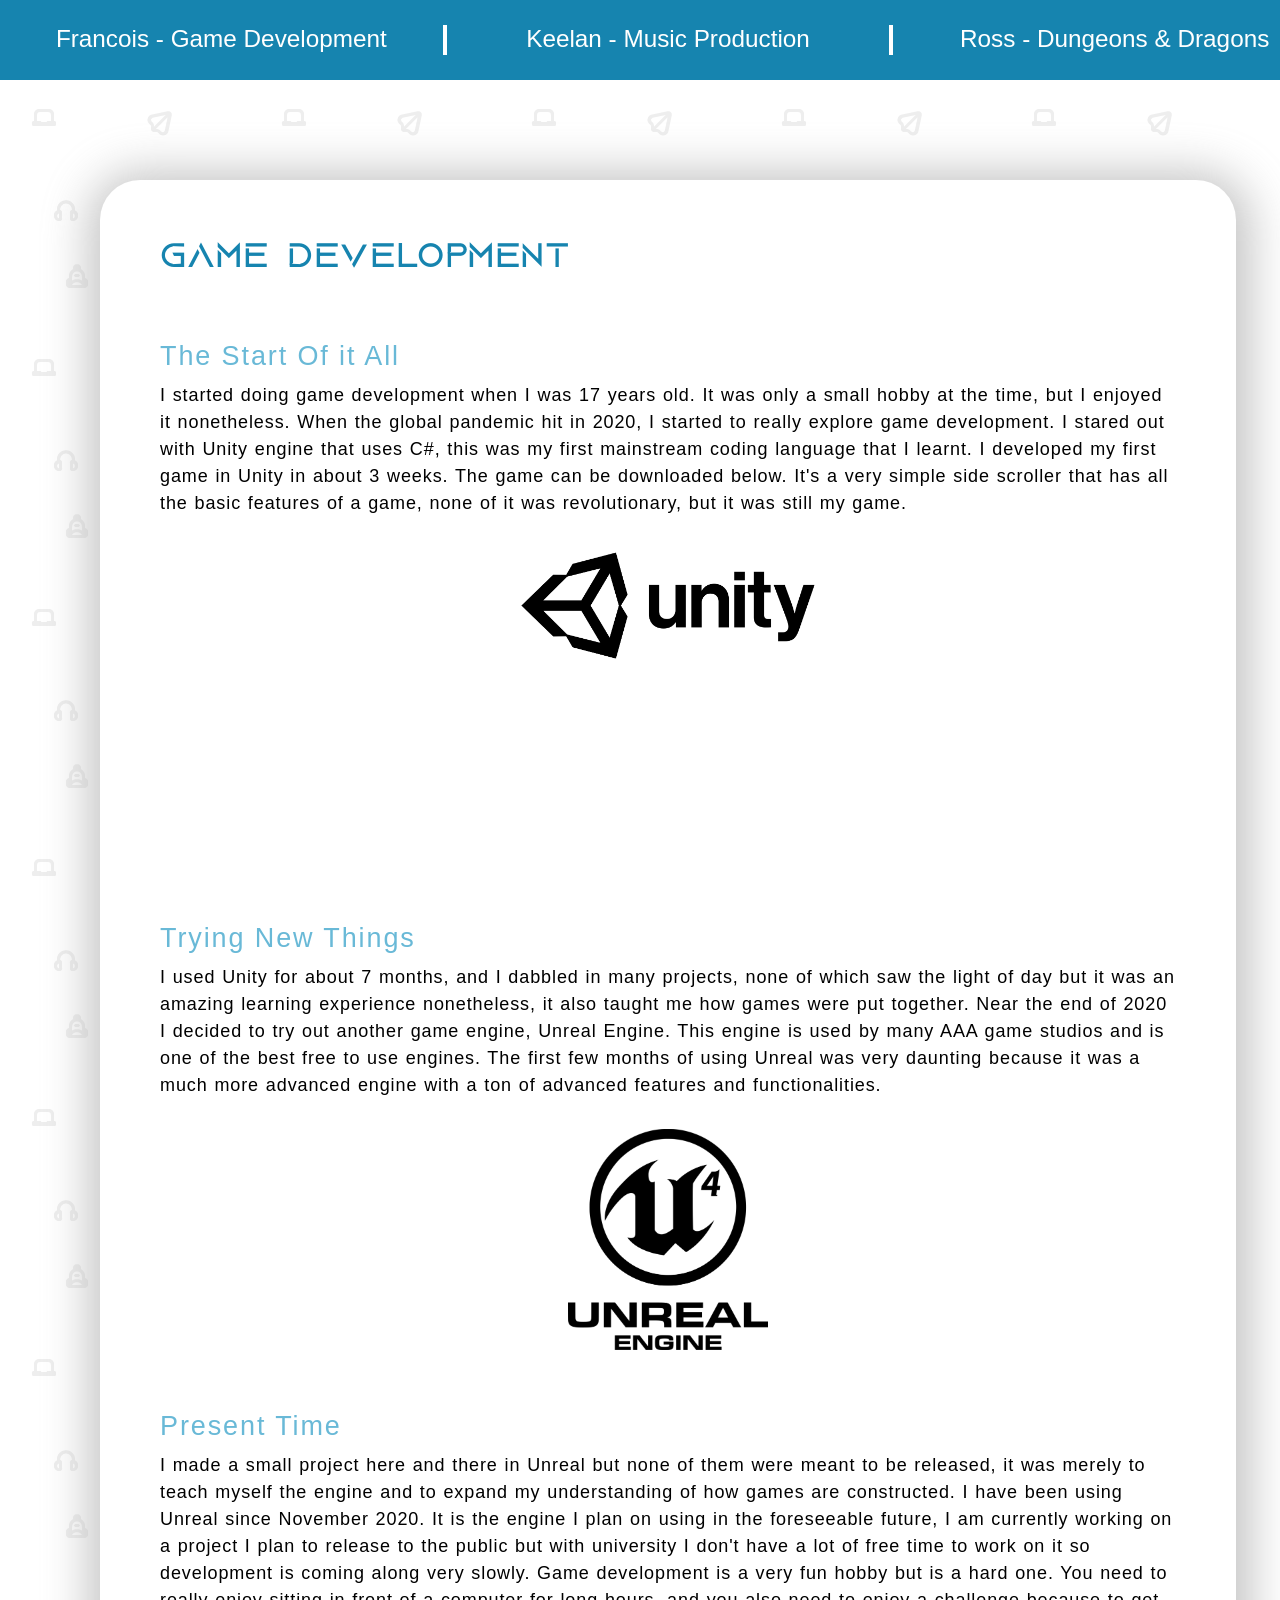
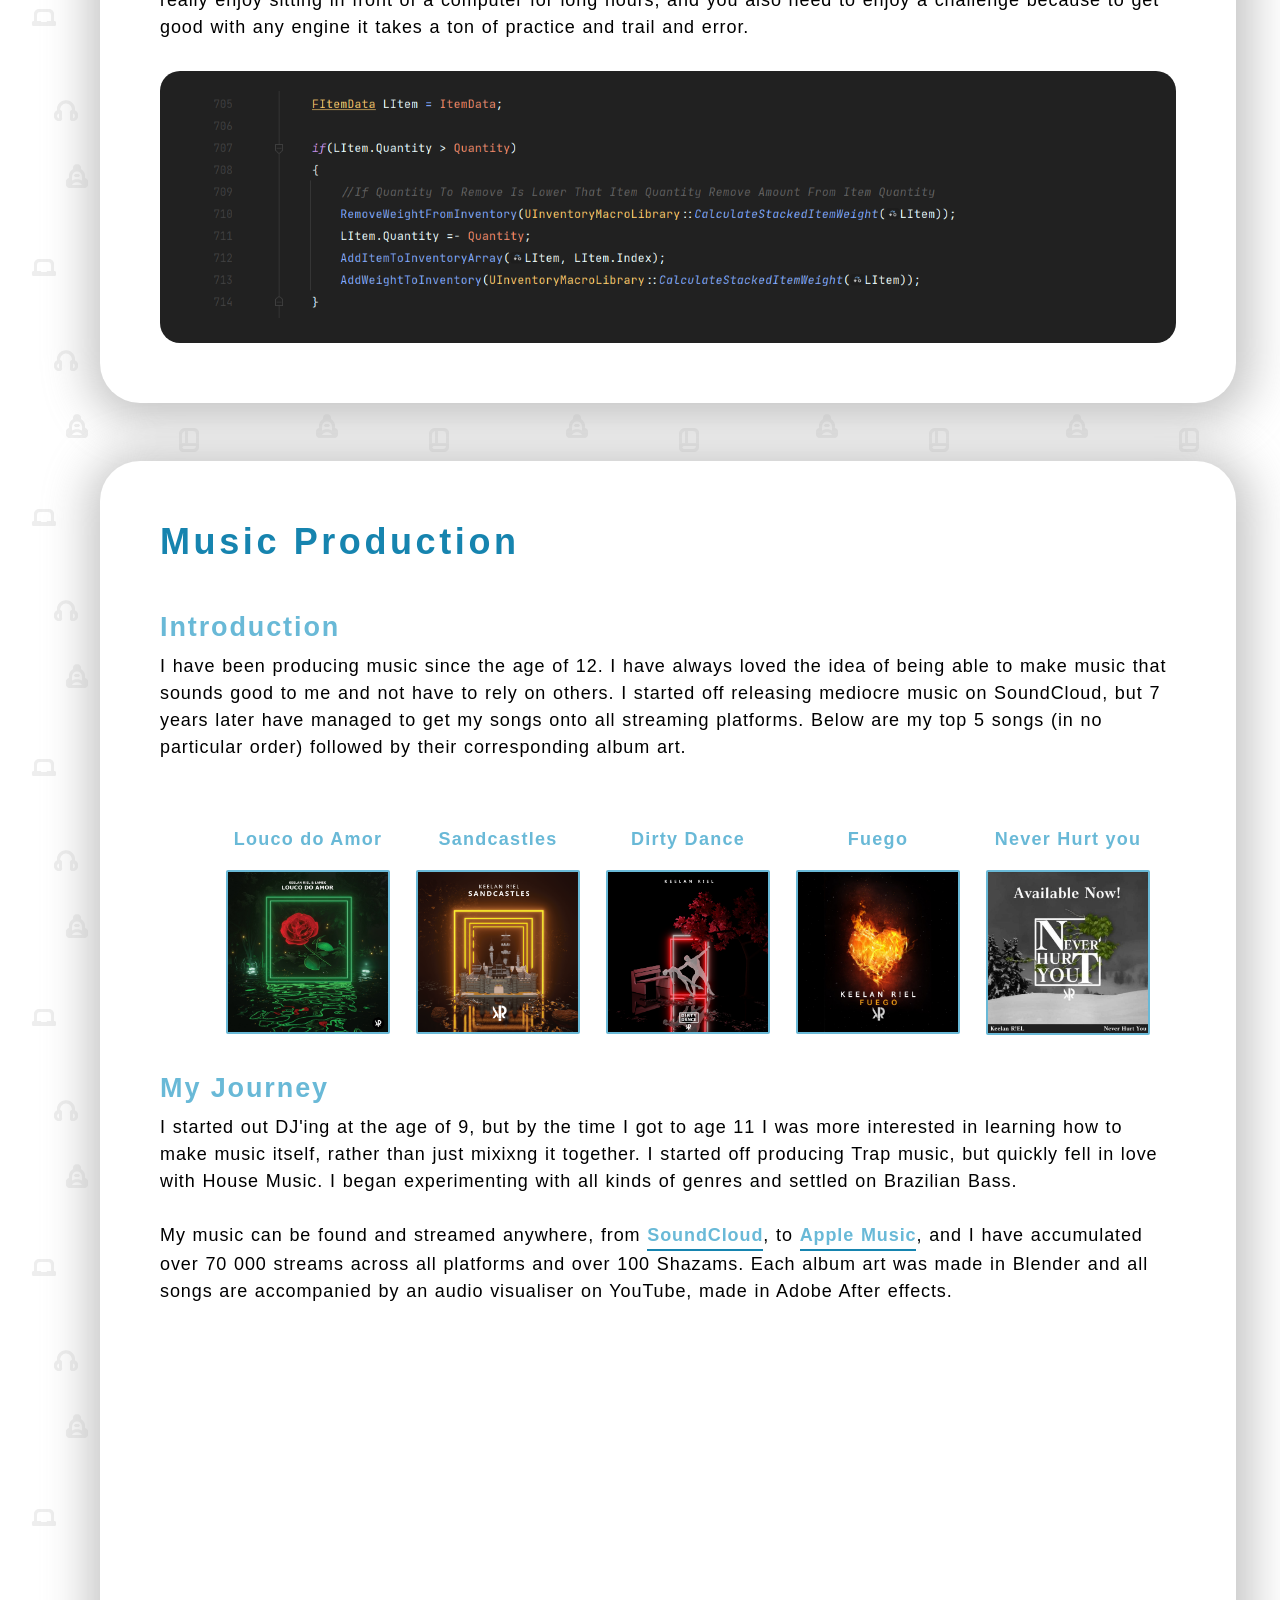
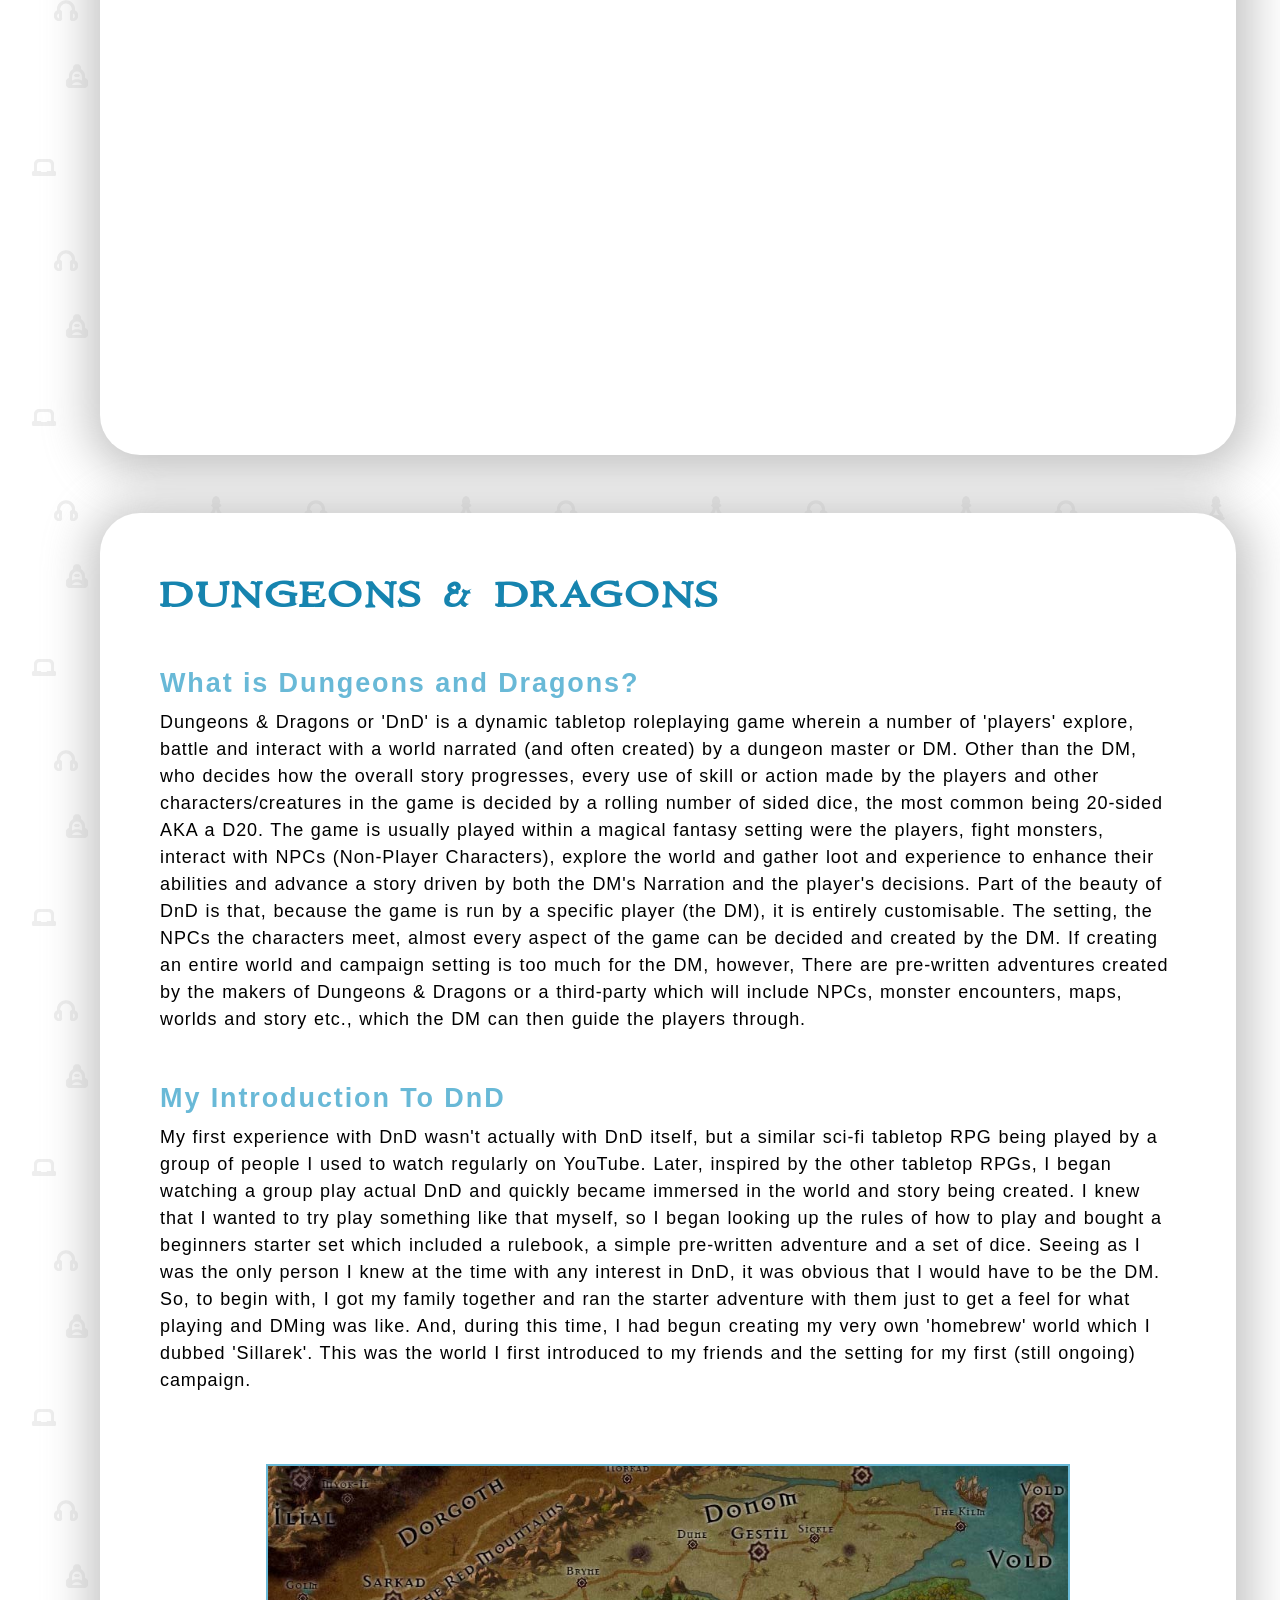
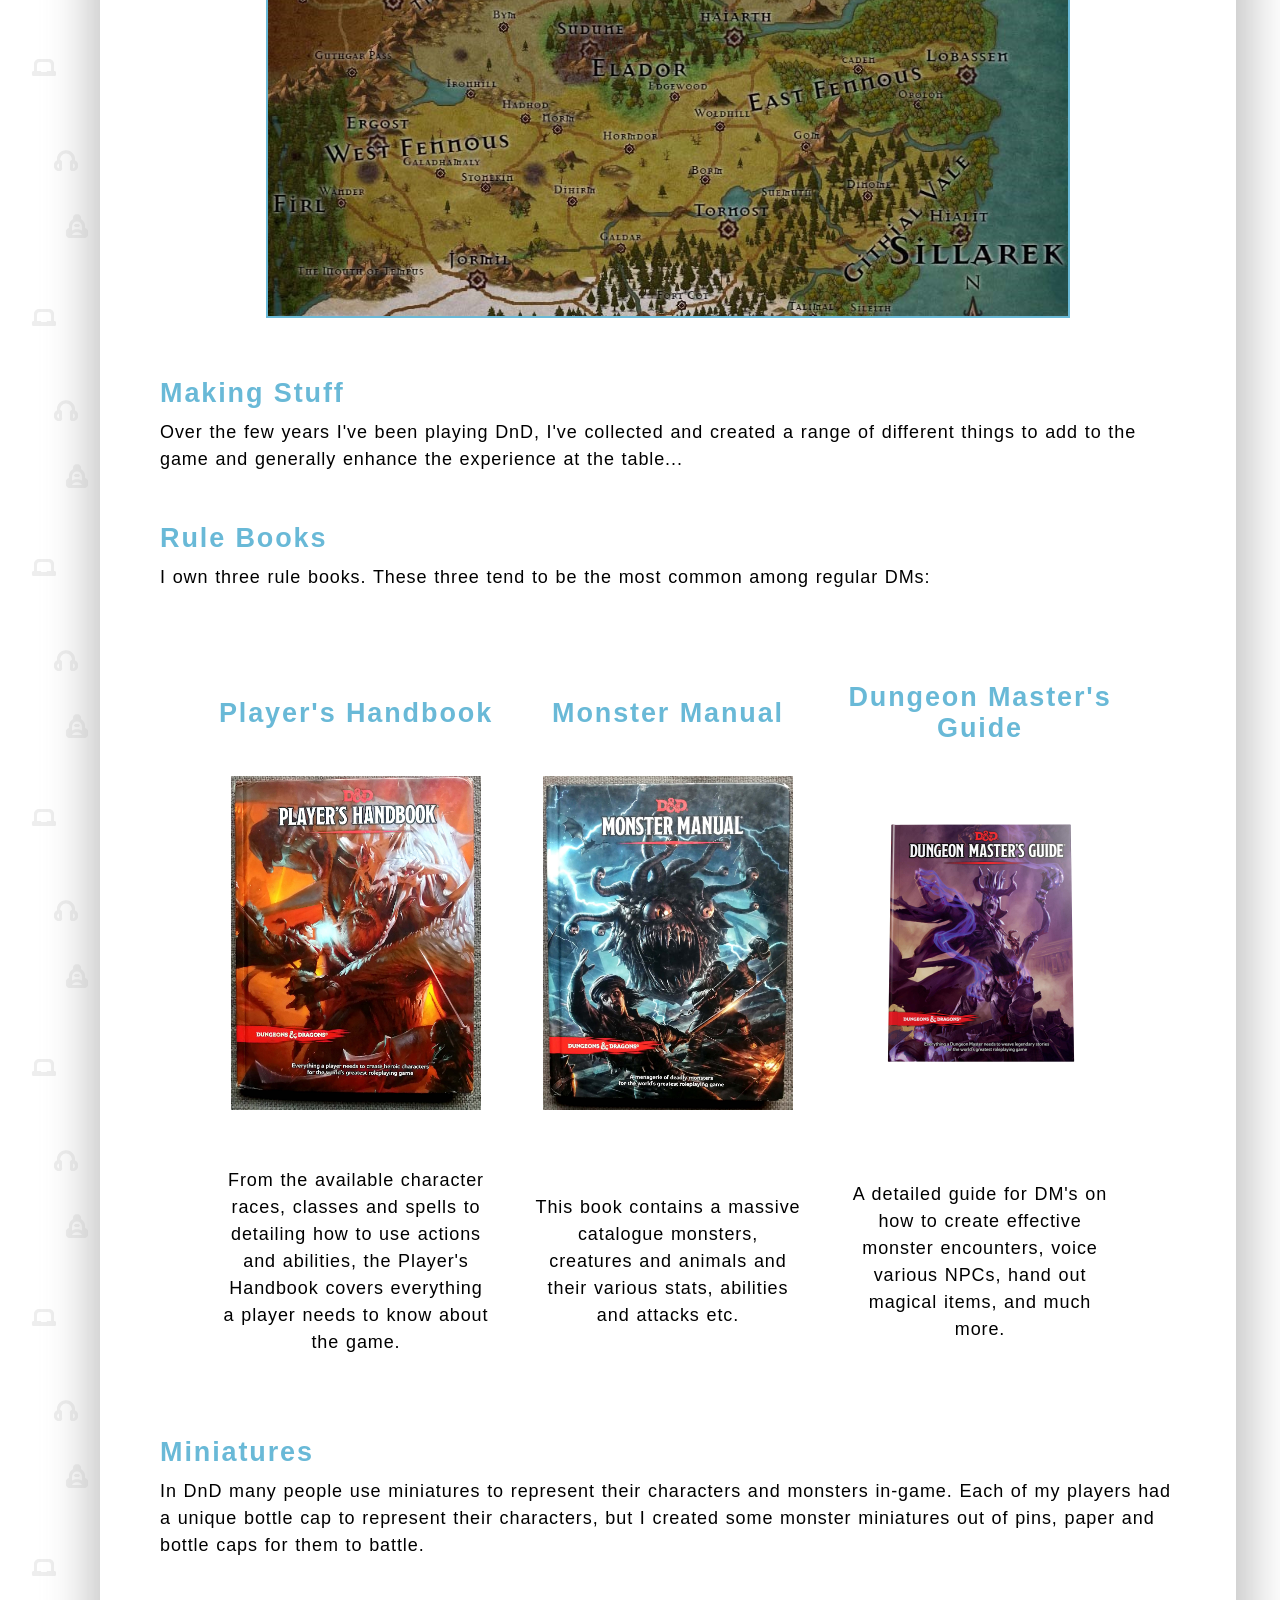
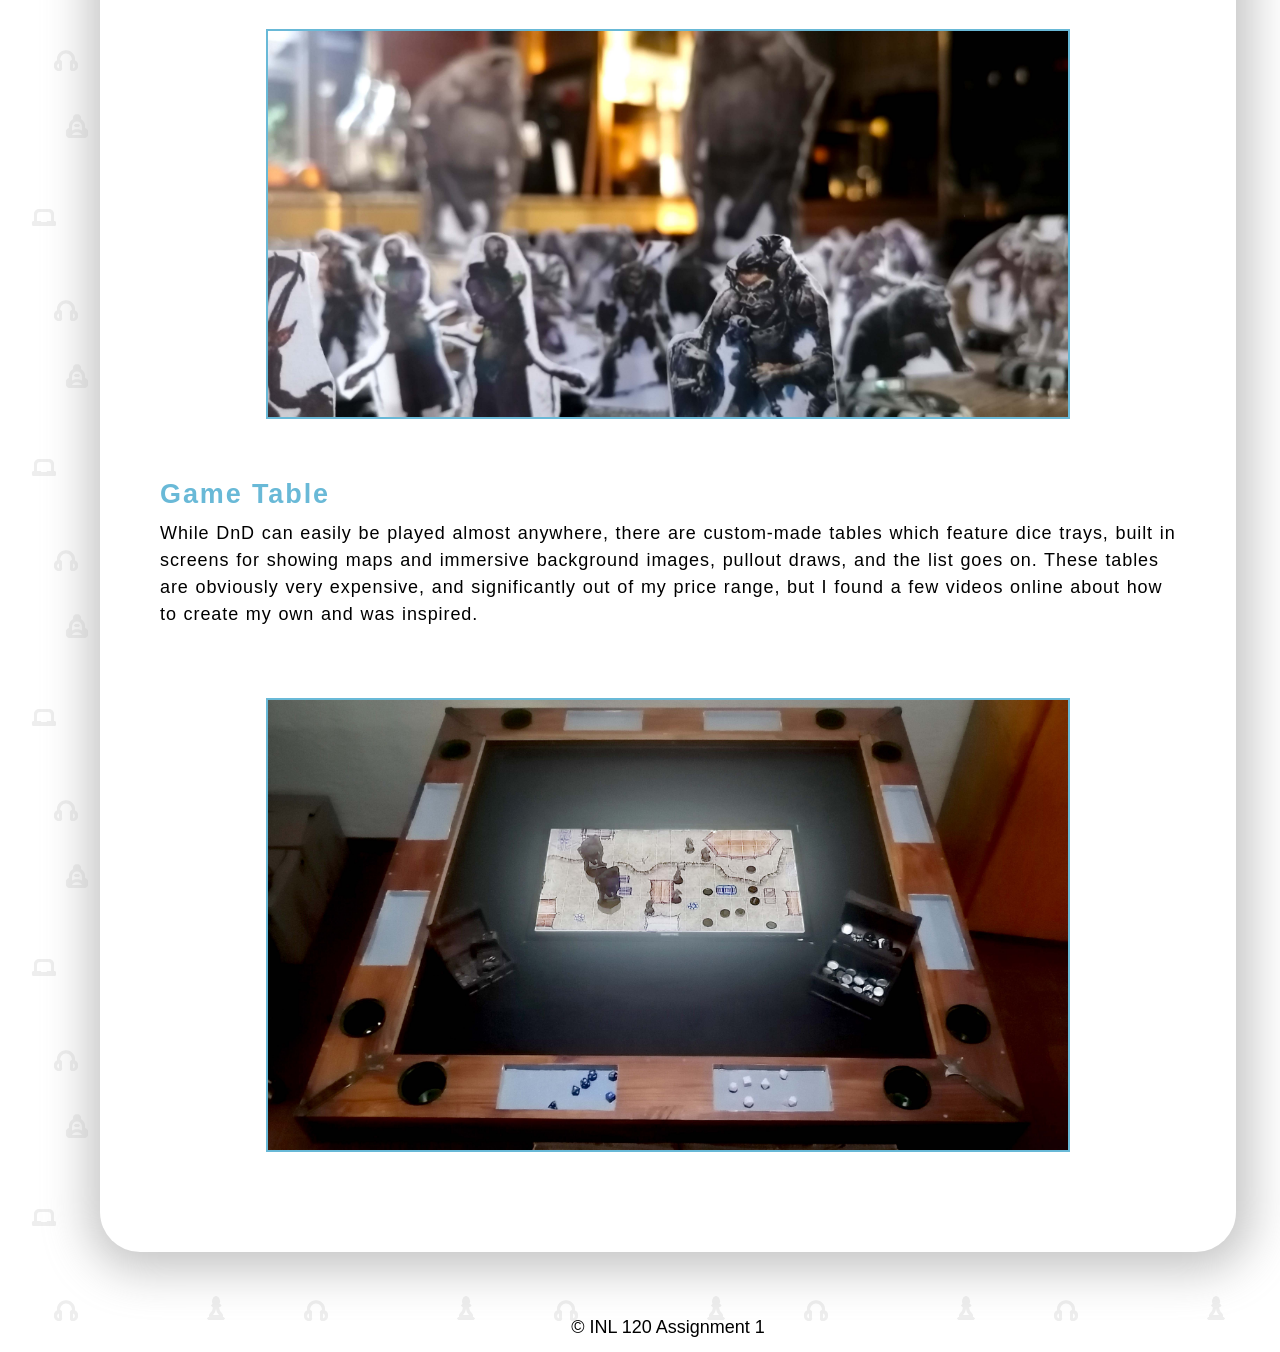
==== commit a33e4291: "Add files via upload (Ross) Added the rest of my images, finished the rest of the requirements and a" ====
--- a/Assignement1/index.html
+++ b/Assignement1/index.html
@@ -5,13 +5,13 @@
         <title> - Keelan Matthews u21549967 - Francois Smith u21649988 - Ross Tordiffe u21533572 - </title>
         <meta name="viewport" content="width=device-width, initial-scale=1">
     </head>
-    <body>
-        <header>
+    <body background="media/portfolio-background.png">
+        <header style="background-color: var(--primary-color);">
             <nav>
-                <ul>
-                    <li><a href="#dnd">Ross - Dungeons & Dragons</a></li>
+                <ul >
                     <li><a href="#game-development">Francois - Game Development</a></li>
                     <li><a href="#music-production">Keelan - Music Production</a></li>
+                    <li><a href="#dnd">Ross - Dungeons & Dragons</a></li>
                 </ul>
             </nav>
         </header>
@@ -21,105 +21,14 @@
             <!--
             <p>Include</p>
             <ul>
-                <li>Tables</li>
-                <li>Colour</li>
-                <li>Lists (both ordered and unordered)</li>
-                <li>Background</li>
-                <li>Any other HTML that was covered (e.g. metatags)</li>
+
+
             </ul>
 
             -->
 
 
-            <!-- Ross Hobby -->
-            <section id="dnd">
-                <h1>DUNGEONS & DRAGONS</h1>
-                <h2 class="dnd_sub">What is Dungeons and Dragons</h2>
-                <p>
-                    Dungeons & Dragons or 'DnD' is a dynamic tabletop roleplaying game wherein a number of 'players'
-                    explore, battle and interact with a world narrated (and often created) by a dungeon master or DM.
-                    Other than the DM, who decides how the overall story progresses, every use of skill or action
-                    made by the players and other characters/creatures in the game is decided by a rolling number
-                    of sided dice, the most common being 20-sided AKA a D20. The game is usually played within a
-                    magical fantasy setting were the players, fight monsters, interact with NPCs
-                    (Non-Player Characters), explore the world and gather loot and experience to enhance their
-                    abilities and advance a story driven by both the DM's Narration and the player's decisions.
-                    Part of the beauty of DnD is that, because the game is run by a specific player (the DM), it is
-                    entirely customisable. The setting, the NPCs the characters meet, almost every aspect of the game
-                    can be decided and created by the DM. If creating an entire world and campaign setting is too
-                    much for the DM, however, There are pre-written adventures created by the makers of
-                    Dungeons & Dragons or a third-party which will include NPCs, monster encounters, maps, worlds
-                    and story etc., which the DM can then guide the players through.
-                </p>
-
-                <h2 class="dnd_sub">My Introduction To DnD</h2>
-
-                <p>
-                    My first experience with DnD wasn't actually with DnD itself, but a similar sci-fi tabletop RPG
-                    being played by a group of people I used to watch regularly on YouTube. Later, inspired by the
-                    other tabletop RPGs, I began watching a group play actual DnD and quickly became immersed in the
-                    world and story being created. I knew that I wanted to try play something like that myself, so I
-                    began looking up the rules of how to play and bought a beginners starter set which included a
-                    rulebook, a simple pre-written adventure and a set of dice. Seeing as I was the only person I
-                    knew at the time with any interest in DnD, it was obvious that I would have to be the DM. So, to
-                    begin with, I got my family together and ran the starter adventure with them just to get a feel
-                    for what playing and DMing was like. And, during this time, I had begun creating my very own
-                    'homebrew' world which I dubbed 'Sillarek'. This was the world I first introduced to my friends
-                    and the setting for my first (still ongoing) campaign.
-                </p>
-
-                <img src="media/SillarekWorld.jpg" alt="A map of my DnD campaign setting 'Sillarek'"/>
-
-                <h2 class="dnd_sub">Making Stuff</h2>
-                <!-- NO -->
-                <p>
-                    Throughout my time with DnD collected and created a range of different things to add to the
-                    game and enhance the general experience at the table...
-                </p>
-                <h2>Rule Books</h2>
-                <p>
-                    There are three rule books which for any DM to own:
-                </p>
-                <table id="book_table">
-                    <tr>
-                        <th><h2>Player's Handbook</h2></th>
-                        <th><h2>Monster Manual</h2></th>
-                        <th><h2>Dungeon Master's Guide</h2></th>
-                    </tr>
-                    <tr>
-                        <td><img src="media/PHB.png" width="300"></td>
-                        <td><img src="media/MM.png" width="300"></td>
-                        <td><img src="media/DMG.png" width="300"></td>
-                    </tr>
-                    <tr>
-                        <td>
-                            From available character races, classes and spells to detailing how to use actions and
-                            abilities, the Player's Handbook covers everything a player needs to know about the game.
-                        </td>
-                        <td>
-                            This book contains a massive catalouge monsters, creatures and animals and their various
-                            stats, abilities and attacks etc.
-                        </td>
-                        <td>A detailed guide for DM's on how to create effective monster encounters, voice
-                            various NPCs, hand out magical items, and much more.
-                        </td>
-                    </tr>
-                </table>
-                <h2>Miniatures</h2>
-                <p>
-                    In DnD many people of have miniatures to represent their characters and monsters ingame. Each of my players
-                    had a unique bottle cap to represent their characters, but I created some monster miniatures out of pins, paper
-                    and bottle caps for them to battle.
-                </p>
-                <h2>Game Table</h2>
-                <p>
-                    While DnD can easily be played almost anywhere, there are custom made tables which feature dice trays, built in screens for showing maps and
-                    immersive background images, pullout draws, the list goes on. These tables are obviously very expensive, and
-                    significantly out of my price range, but I found a few videos online about how to create my own and was inspired.
-                </p>
-            </section>
-
-            <hr/>
+
 
             <!-- Francois Hobby -->
             <section id="game-development">
@@ -171,7 +80,7 @@
                     engine it takes a ton of practice and trail and error.
                 </p>
 
-                <div class="gameDevImg">
+                <div id="gameDevImg">
                     <img src="media/CodeSnippet.PNG" alt="Snippet of code from my game">
                 </div>
             </section>
@@ -217,14 +126,118 @@
                     over 70 000 streams across all platforms and over 100 Shazams. Each album art was made in Blender
                     and all songs are accompanied by an audio visualiser on YouTube, made in Adobe After effects.
                 </p>
-                <div class="flex">
+                <div class="flex" id="av_vids">
                     <iframe width="560" height="315" src="https://www.youtube.com/embed/aCytgeRjDxI" title="YouTube video player"
                             frameborder="0" allow="accelerometer; autoplay; clipboard-write; encrypted-media;
                             gyroscope; picture-in-picture" allowfullscreen></iframe>
+                    <span id="gap"></span>
                     <iframe width="560" height="315" src="https://www.youtube.com/embed/N4_FNvfTbDM" title="YouTube video player"
                             frameborder="0" allow="accelerometer; autoplay; clipboard-write; encrypted-media;
                             gyroscope; picture-in-picture" allowfullscreen></iframe>
                 </div>
+            </section>
+
+            <hr/>
+
+            <!-- Ross Hobby -->
+            <section id="dnd">
+                <h1>DUNGEONS & DRAGONS</h1>
+                <h2 class="dnd_sub">What is Dungeons and Dragons?</h2>
+                <p>
+                    Dungeons & Dragons or 'DnD' is a dynamic tabletop roleplaying game wherein a number of 'players'
+                    explore, battle and interact with a world narrated (and often created) by a dungeon master or DM.
+                    Other than the DM, who decides how the overall story progresses, every use of skill or action
+                    made by the players and other characters/creatures in the game is decided by a rolling number
+                    of sided dice, the most common being 20-sided AKA a D20. The game is usually played within a
+                    magical fantasy setting were the players, fight monsters, interact with NPCs
+                    (Non-Player Characters), explore the world and gather loot and experience to enhance their
+                    abilities and advance a story driven by both the DM's Narration and the player's decisions.
+                    Part of the beauty of DnD is that, because the game is run by a specific player (the DM), it is
+                    entirely customisable. The setting, the NPCs the characters meet, almost every aspect of the game
+                    can be decided and created by the DM. If creating an entire world and campaign setting is too
+                    much for the DM, however, There are pre-written adventures created by the makers of
+                    Dungeons & Dragons or a third-party which will include NPCs, monster encounters, maps, worlds
+                    and story etc., which the DM can then guide the players through.
+                </p>
+
+                <h2 class="dnd_sub">My Introduction To DnD</h2>
+
+                <p>
+                    My first experience with DnD wasn't actually with DnD itself, but a similar sci-fi tabletop RPG
+                    being played by a group of people I used to watch regularly on YouTube. Later, inspired by the
+                    other tabletop RPGs, I began watching a group play actual DnD and quickly became immersed in the
+                    world and story being created. I knew that I wanted to try play something like that myself, so I
+                    began looking up the rules of how to play and bought a beginners starter set which included a
+                    rulebook, a simple pre-written adventure and a set of dice. Seeing as I was the only person I
+                    knew at the time with any interest in DnD, it was obvious that I would have to be the DM. So, to
+                    begin with, I got my family together and ran the starter adventure with them just to get a feel
+                    for what playing and DMing was like. And, during this time, I had begun creating my very own
+                    'homebrew' world which I dubbed 'Sillarek'. This was the world I first introduced to my friends
+                    and the setting for my first (still ongoing) campaign.
+                </p>
+
+                <img class="dnd_img" src="media/SillarekWorld.jpg" alt="A map of my DnD campaign setting 'Sillarek'"/>
+
+                <h2 class="dnd_sub">Making Stuff</h2>
+                <!-- NO -->
+                <p>
+                    Over the few years I've been playing DnD, I've collected and created a range of different things to add to the
+                    game and generally enhance the experience at the table...
+                </p>
+                <h2>Rule Books</h2>
+                <p>
+                    I own three rule books. These three tend to be the most common among regular DMs:
+                </p>
+                <table id="book_table">
+                    <tr>
+                        <th><h2 class="book_title">Player's Handbook</h2></th>
+                        <th><h2 class="book_title">Monster Manual</h2></th>
+                        <th><h2 class="book_title">Dungeon Master's Guide</h2></th>
+                    </tr>
+                    <tr>
+                        <td><img class="book" src="media/PHB.jpg"></td>
+                        <td><img class="book" src="media/MM.jpg"></td>
+                        <td><img class="book" src="media/DMG.png"></td>
+                    </tr>
+                    <tr id="book_text">
+                        <td>
+                            <p>
+                                From the available character races, classes and spells to detailing how to use actions and
+                                abilities, the Player's Handbook covers everything a player needs to know about the game.
+                            </p>
+                        </td>
+                        <td>
+                            <p>
+                                This book contains a massive catalogue monsters, creatures and animals and their various
+                                stats, abilities and attacks etc.
+                            </p>
+                        </td>
+                        <td>
+                            <p>
+                                A detailed guide for DM's on how to create effective monster encounters, voice
+                                various NPCs, hand out magical items, and much more.
+                            </p>
+                        </td>
+                    </tr>
+                </table>
+                <h2>Miniatures</h2>
+                <p>
+                    In DnD many people use miniatures to represent their characters and monsters in-game. Each of my players
+                    had a unique bottle cap to represent their characters, but I created some monster miniatures out of pins, paper
+                    and bottle caps for them to battle.
+                </p>
+
+                <img class="dnd_img" src="media/battle_boys.jpg" alt="An army of paper miniatures"/>
+
+                <h2>Game Table</h2>
+                <p>
+                    While DnD can easily be played almost anywhere, there are custom-made tables which feature dice trays, built in screens for showing maps and
+                    immersive background images, pullout draws, and the list goes on. These tables are obviously very expensive, and
+                    significantly out of my price range, but I found a few videos online about how to create my own and was inspired.
+                </p>
+
+                <img class="dnd_img" src="media/table.jpg" alt="A custom handmade D&D table" width=""/>
+
             </section>
         </main>
         <footer>
@@ -267,6 +280,7 @@
         h2 {
             letter-spacing: 0.07em;
             margin:0;
+            margin-top: 20px;
             color: var(--lighter-color);
         }
 
@@ -301,7 +315,6 @@
             grid-row: 0/1;
             display: grid;
             align-items: center;
-            background-color: var(--primary-color);
             z-index: 1;
         }
 
@@ -338,20 +351,40 @@
         }
 
         /*===Body=&=Main===*/
+
         body{
             display: grid;
             grid-template-columns: 150px auto 150px;
             grid-template-rows: 80px auto 50px;
             margin: 0;
             padding: 0;
-            background-image: url("media/portfolio-background.png");
-            background-repeat: repeat;
+            /*background-image: url("media/portfolio-background.png");*/
+            /*background-repeat: repeat;*/
         }
 
         main{
             grid-column: 2/3;
             grid-row: 2/3;
             margin-top: 100px;
+        }
+
+        #book_table {
+            border-collapse: collapse;
+            text-align: center;
+            vertical-align: top;
+            margin: 40px;
+
+        }
+
+        #book_text td p{
+            padding: 20px;
+            /*border: solid 2px var(--lighter-color);*/
+        }
+
+        .book {
+            width: 250px;
+            padding: 30px;
+            /*border: solid 2px var(--lighter-color);*/
         }
 
         #song-releases img {
@@ -361,7 +394,7 @@
             border-radius: 2px;
         }
 
-        .gameDevImg{
+        #gameDevImg{
             border-radius: 20px;
             padding: 20px 50px;
             background-color: #212121;
@@ -397,6 +430,13 @@
 
         #GameLink{
             border-radius: 0px;
+        }
+
+        .dnd_img {
+            width: 800px;
+            border: 2px solid var(--lighter-color);
+            align-self:center;
+            margin: 40px 0;
         }
 
         /*===Utility Classes===*/
@@ -437,6 +477,67 @@
             justify-content: center;
             align-items: center;
         }
+
+        /*===Responsiveness===*/
+        @media screen and (max-width: 1800px) {
+            #gameDevImg img {
+                width:1000px;
+            }
+
+            #song-releases img {
+                width: 200px;
+                margin-top: 20px;
+                border: 2px solid var(--lighter-color);
+                border-radius: 2px;
+            }
+
+            #song-releases h2 {
+                font-size:1.25em;
+            }
+        }
+
+        @media screen and (max-width: 1600px) {
+            html {
+                font-size: 18px;
+            }
+
+            body {
+                grid-template-columns: 100px auto 100px;
+            }
+
+            section {
+                padding: 60px;
+                padding-top: 30px;
+            }
+
+            .devSubHeading {
+                padding-top: 20px;
+            }
+
+            #song-releases img {
+                width: 160px;
+                margin-top: 20px;
+                border: 2px solid var(--lighter-color);
+                border-radius: 2px;
+            }
+
+            #song-releases h2 {
+                font-size:1.00em;
+            }
+
+            #av_vids {
+                flex-direction: column;
+                align-items: center;
+            }
+
+            #gap {
+                height: 30px;
+            }
+
+            #gameDevImg img {
+                width:750px;
+            }
+        }
     </style>
 </html>
 
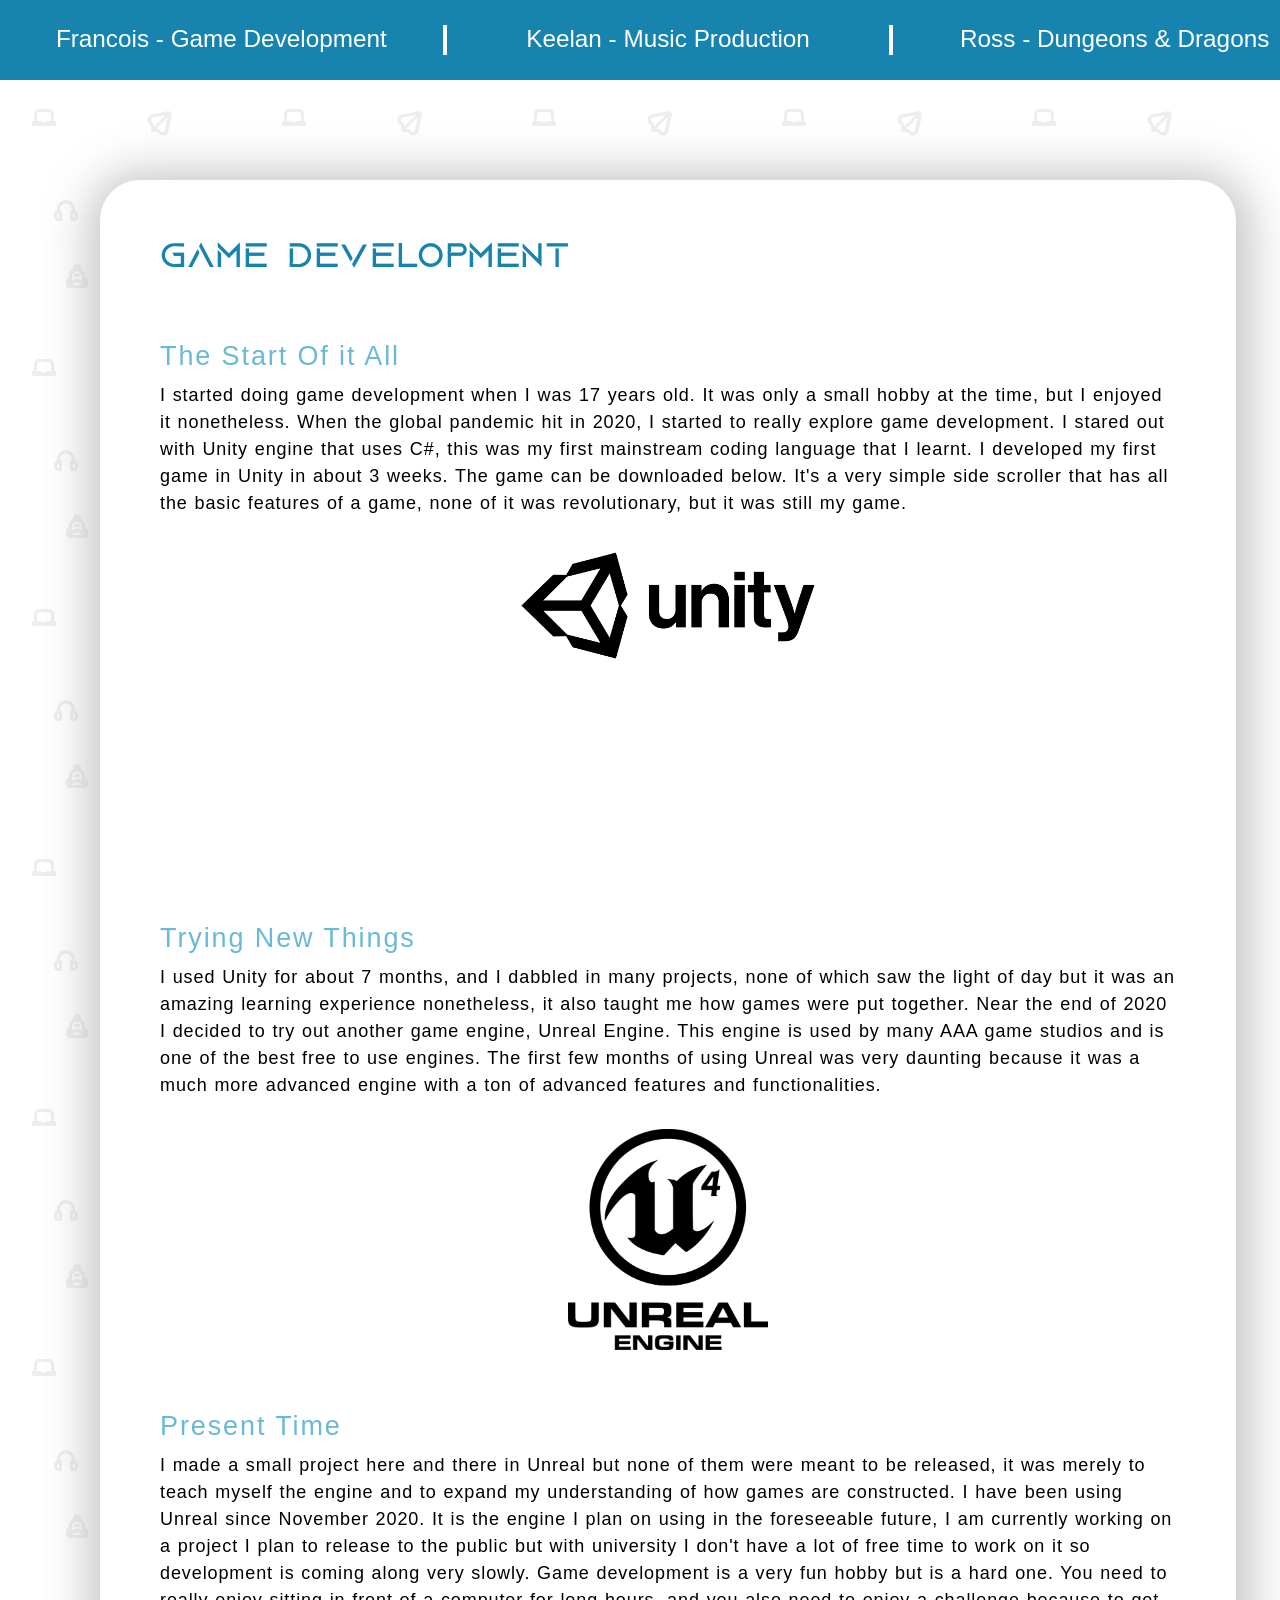
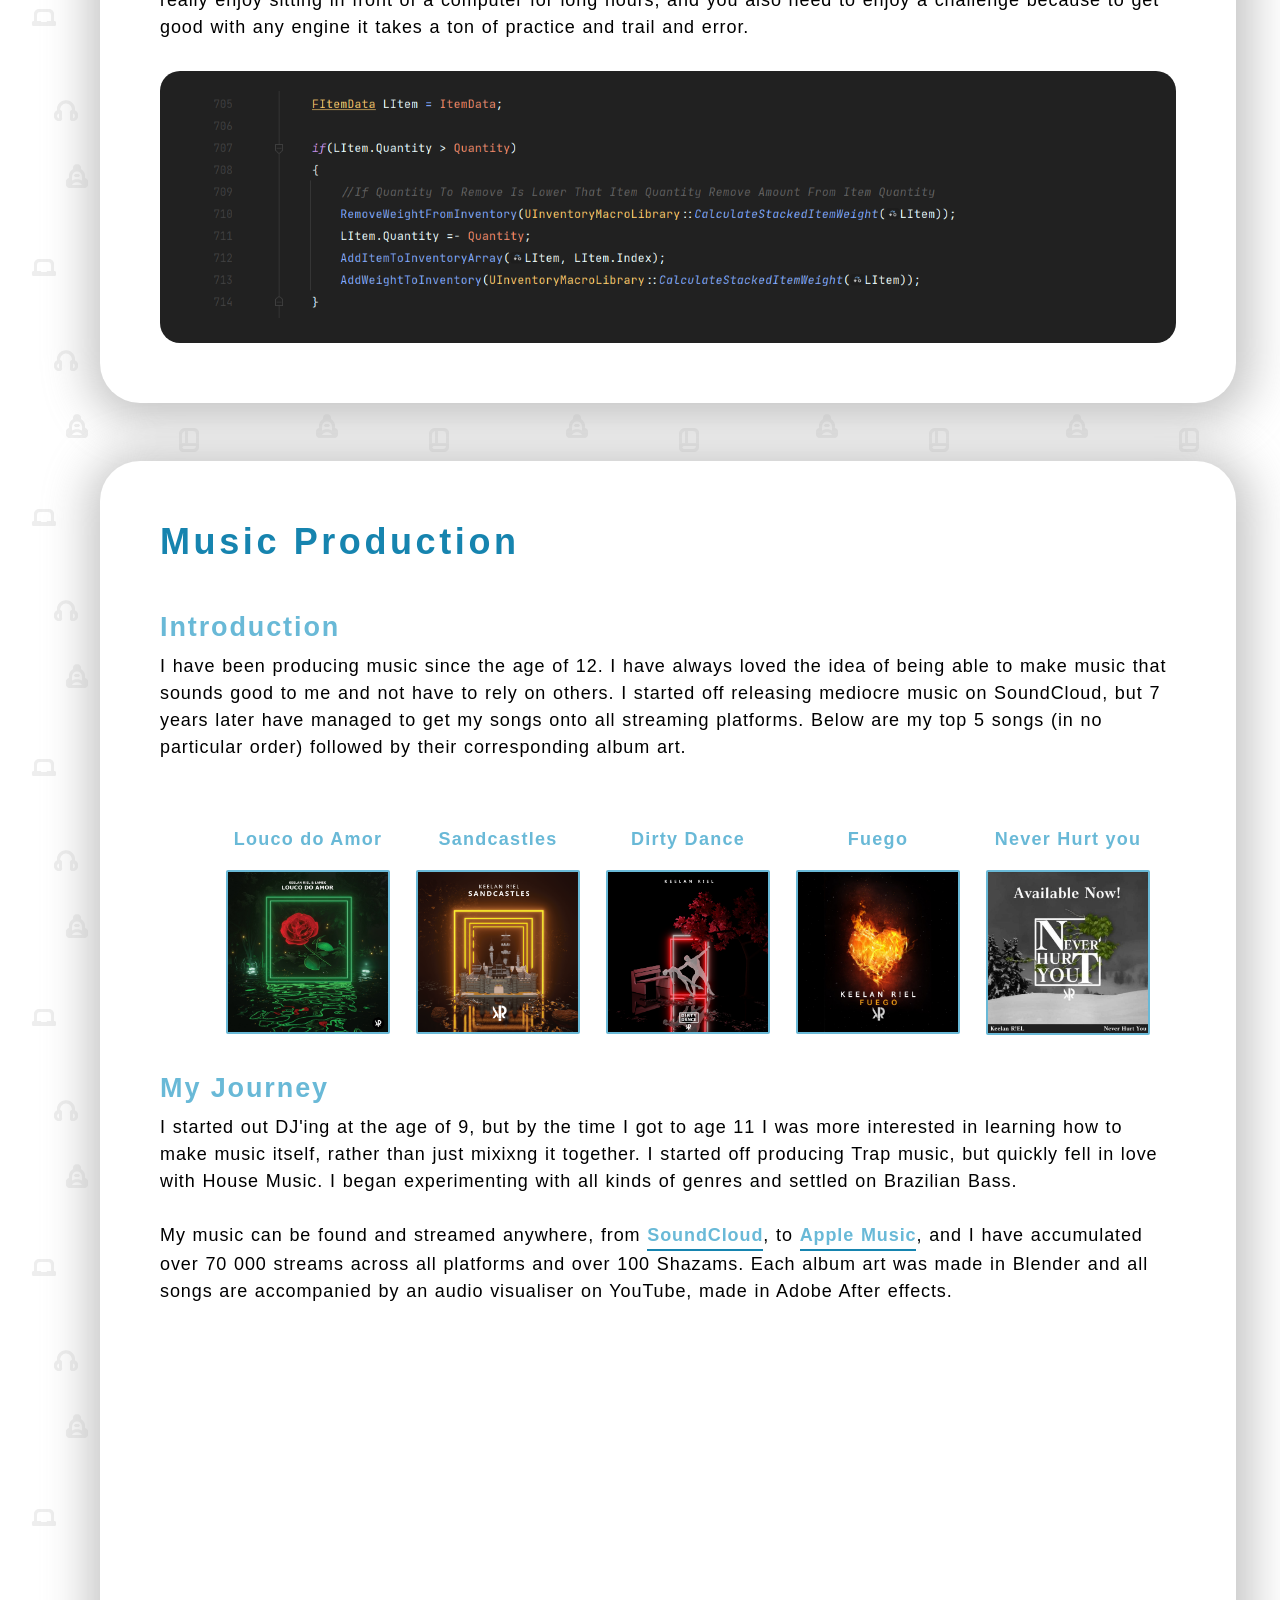
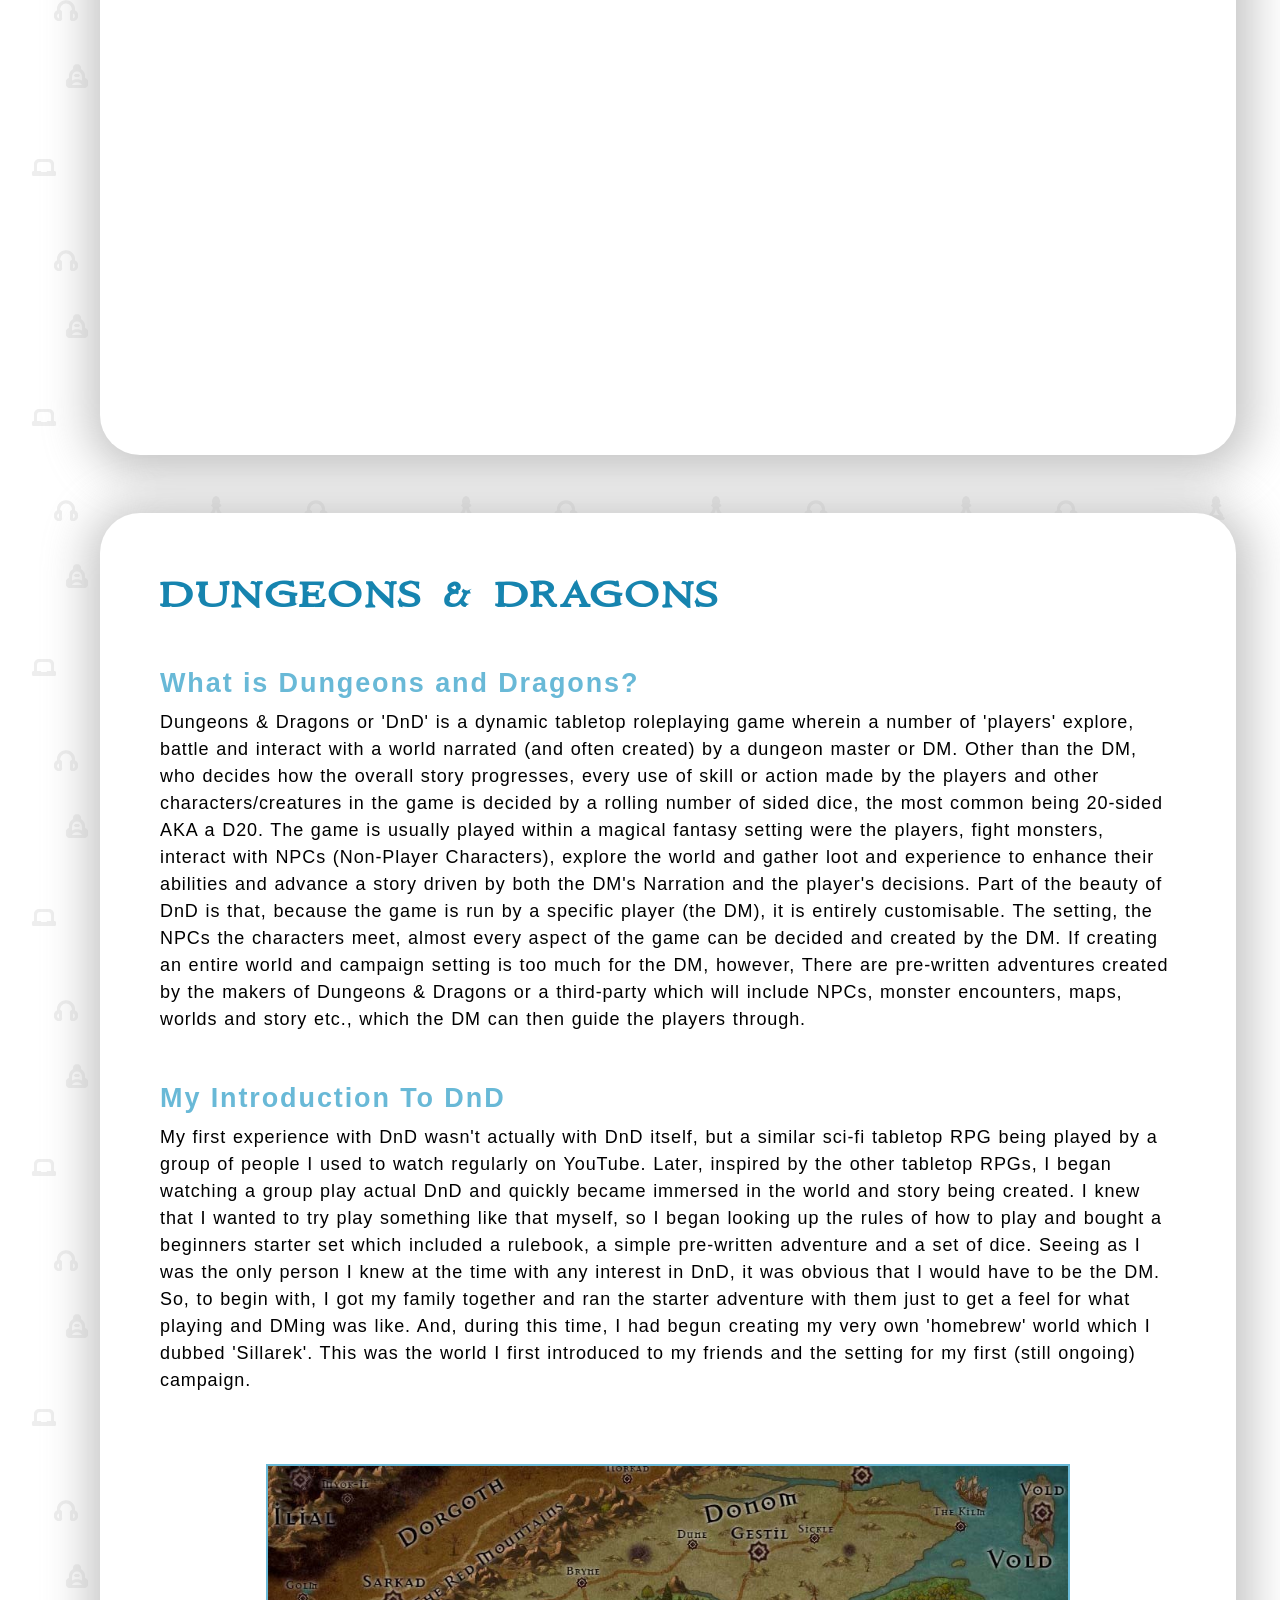
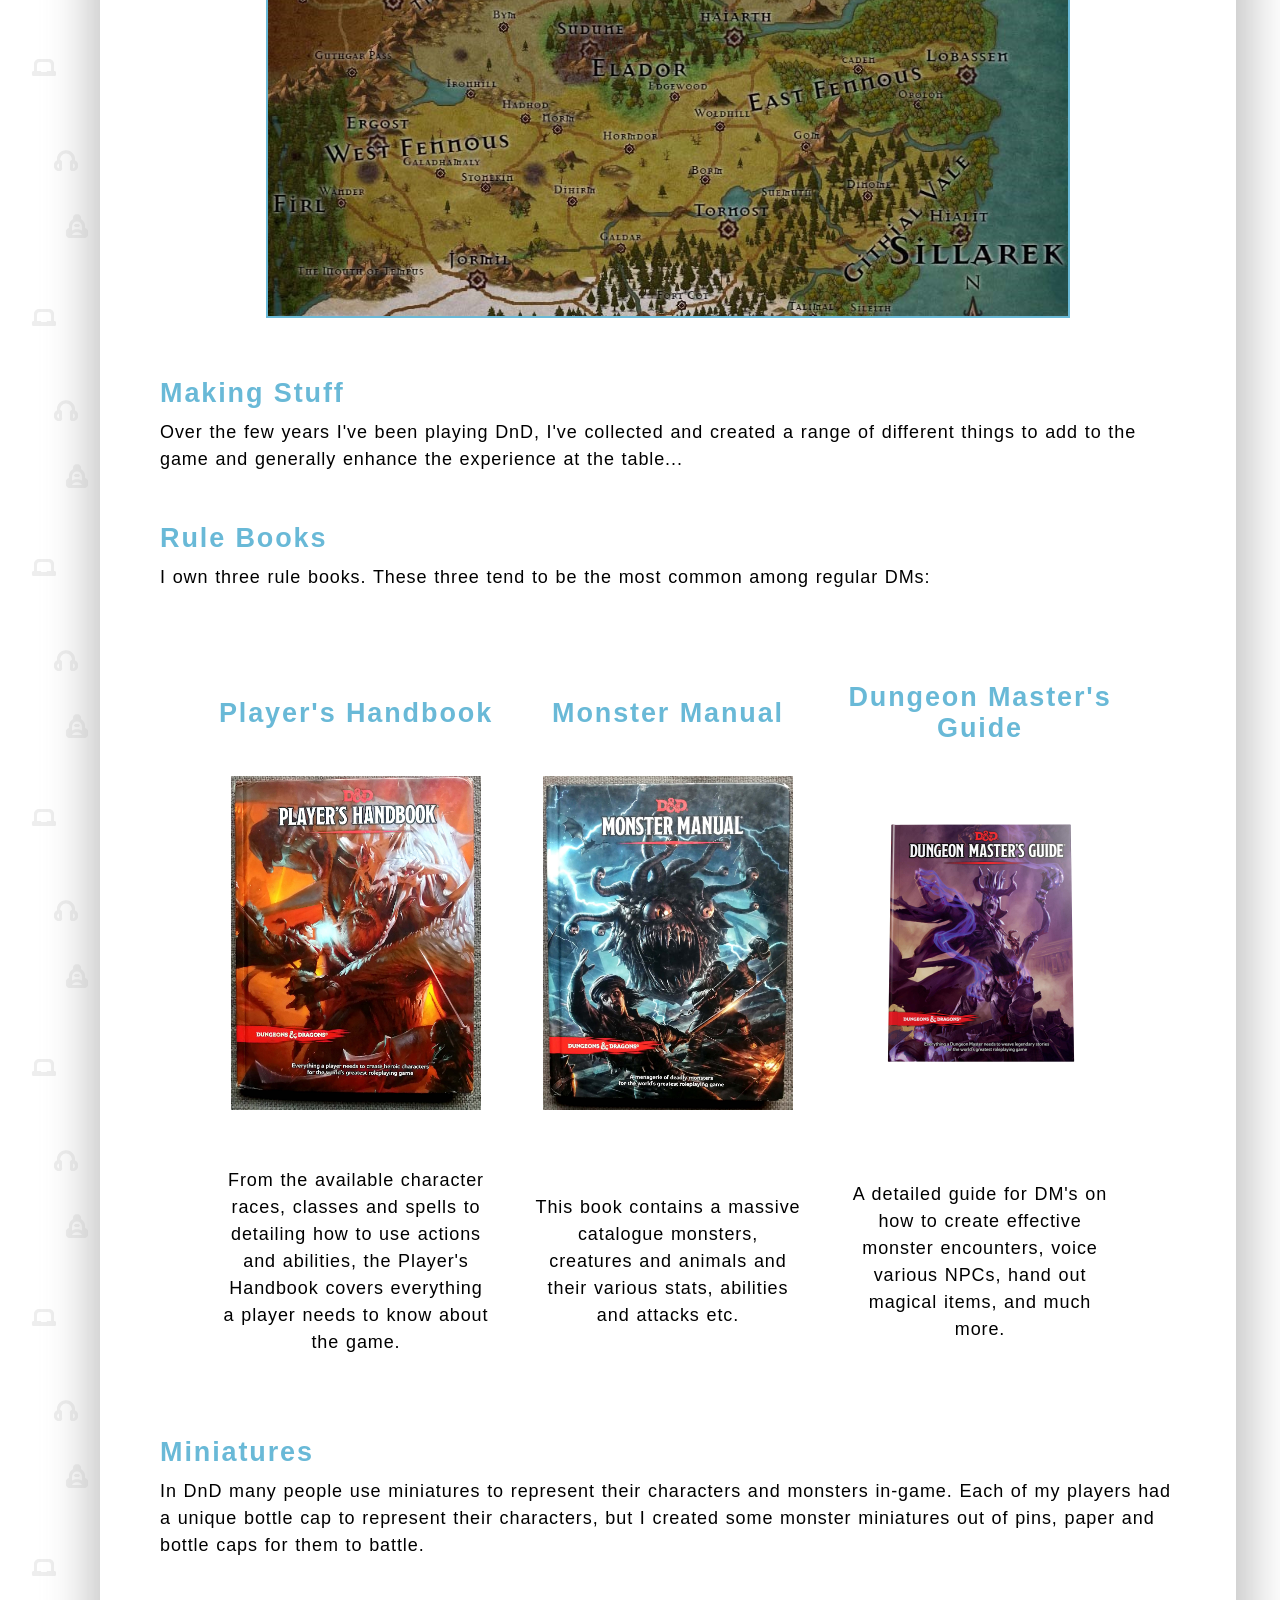
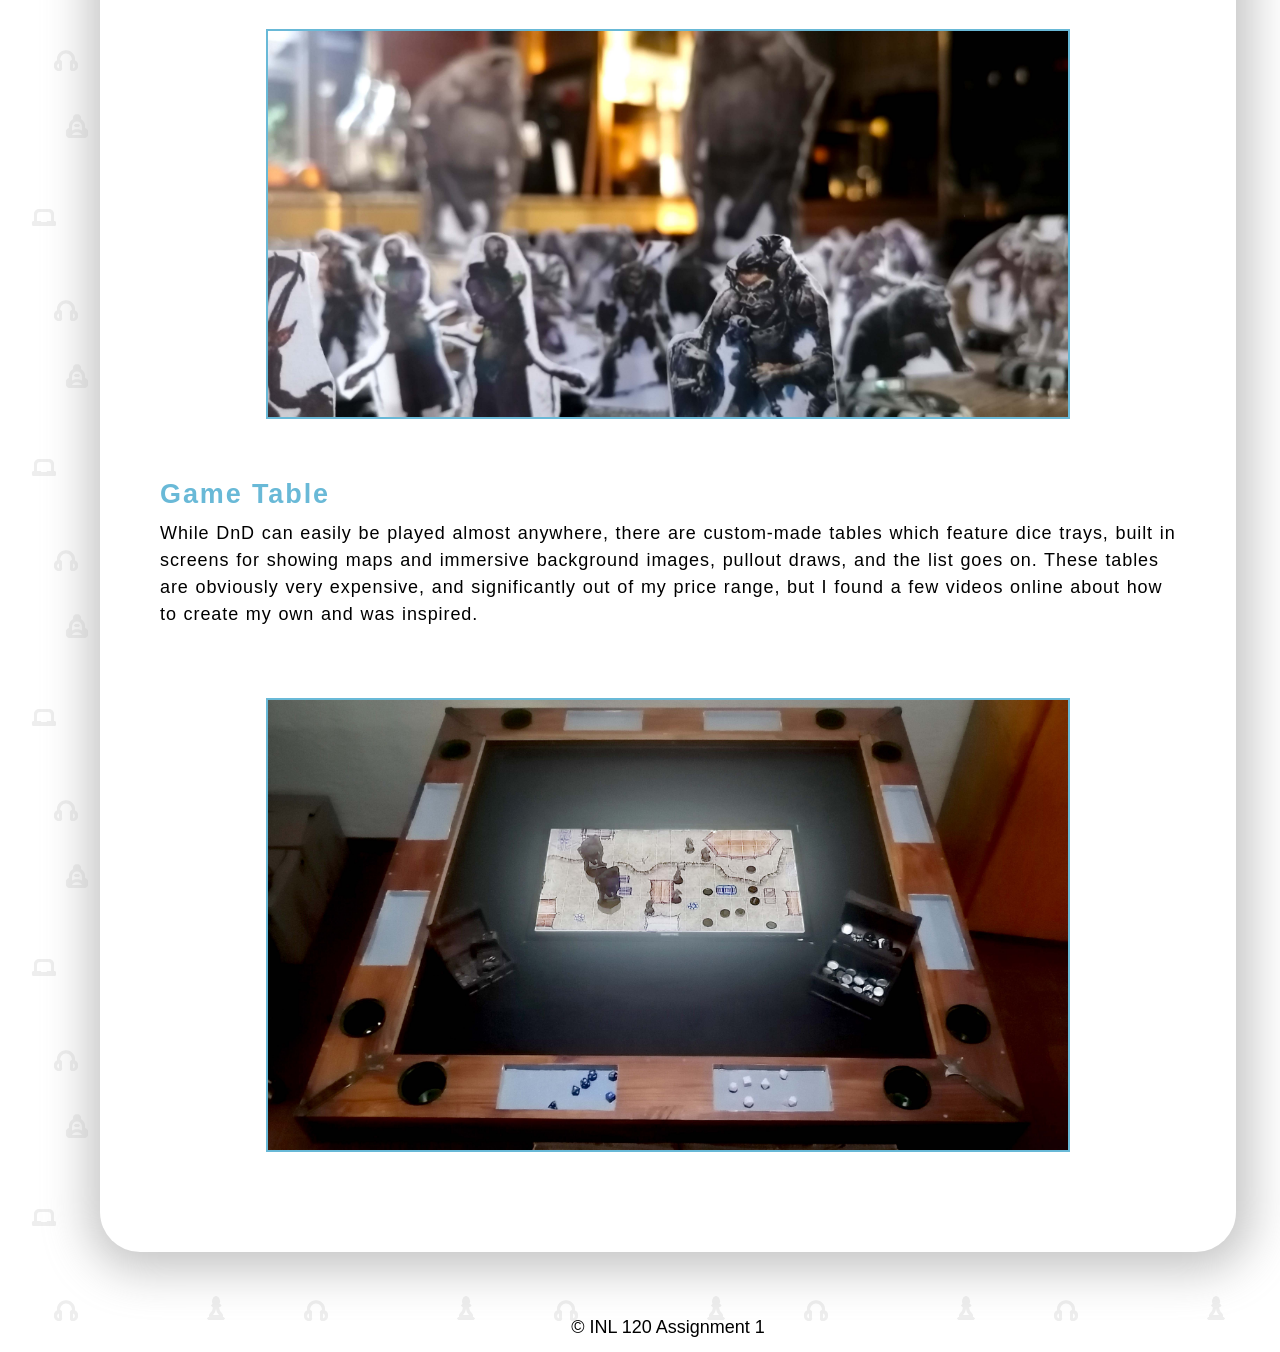
==== commit 9f1ec1fd: "Initial Commit" ====
--- a/Assignement1/index.html
+++ b/Assignement1/index.html
@@ -16,19 +16,6 @@
             </nav>
         </header>
         <main>
-
-
-            <!--
-            <p>Include</p>
-            <ul>
-
-
-            </ul>
-
-            -->
-
-
-
 
             <!-- Francois Hobby -->
             <section id="game-development">
